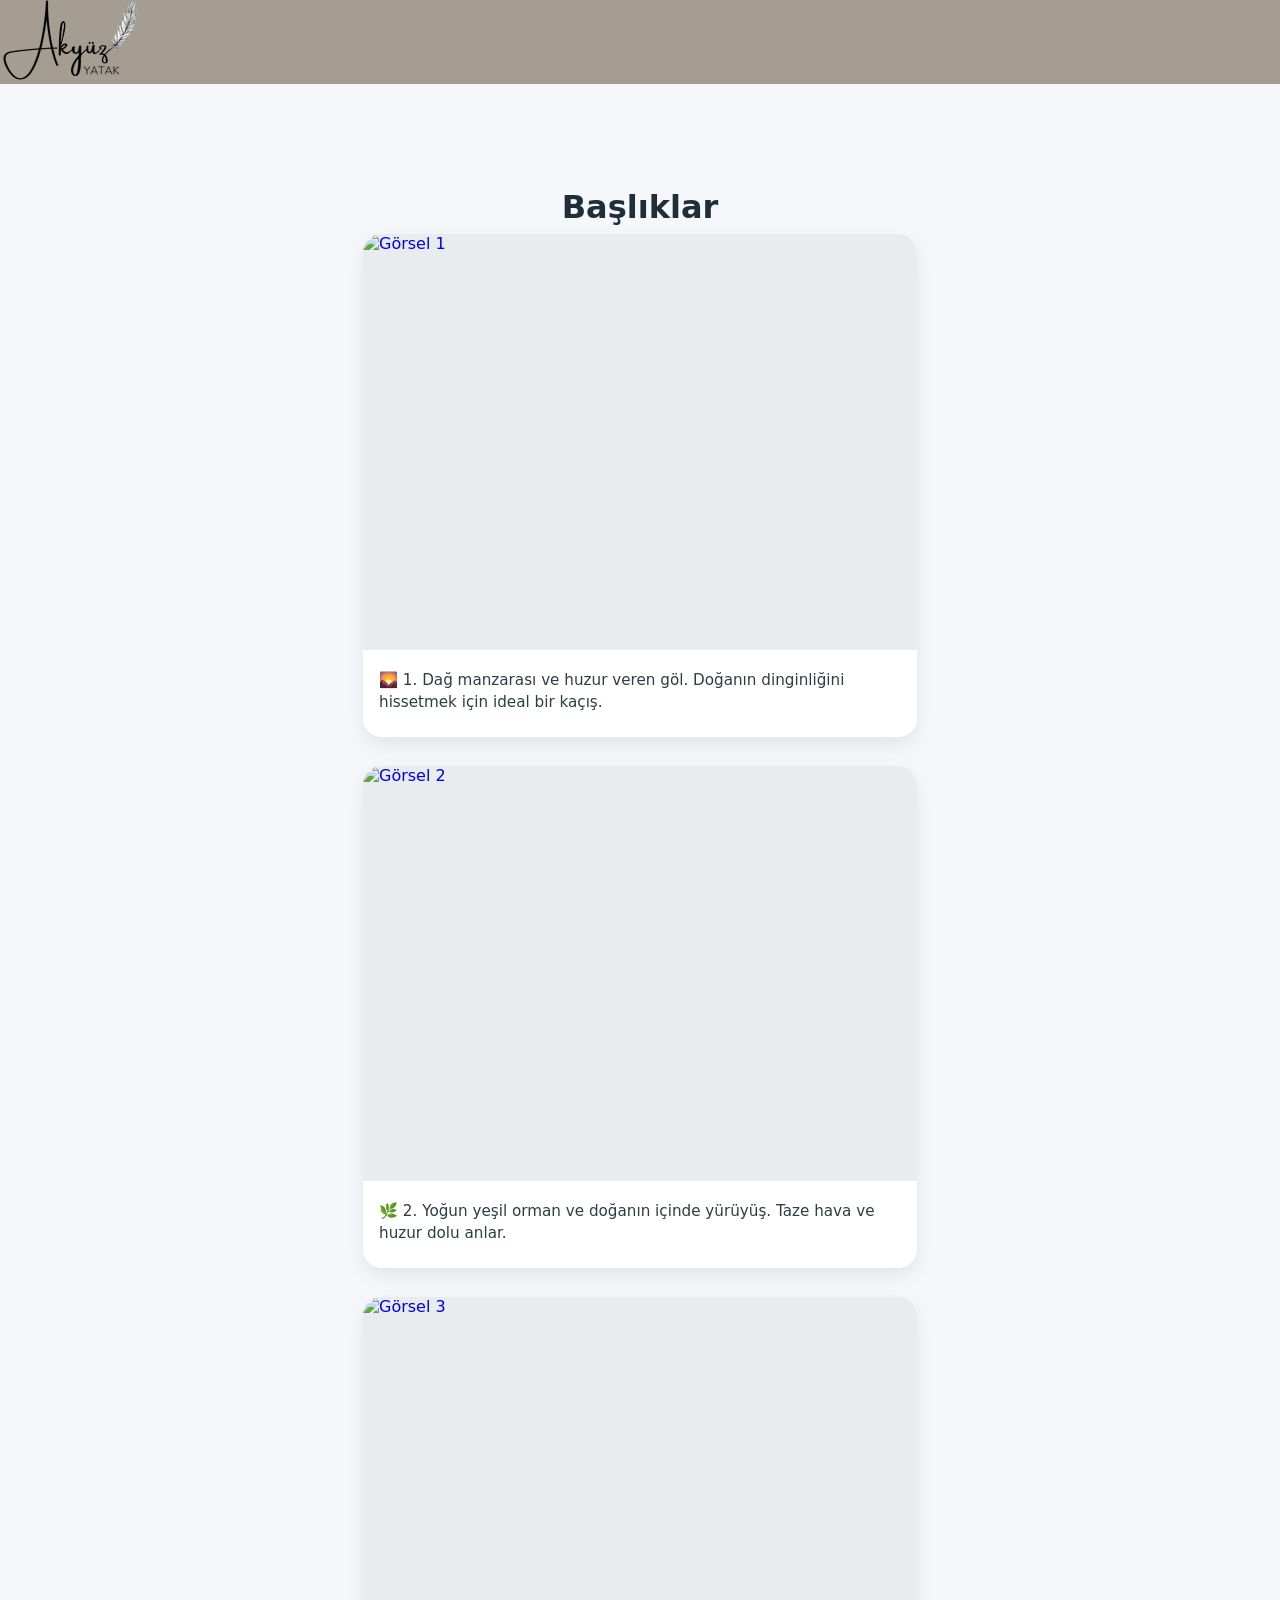
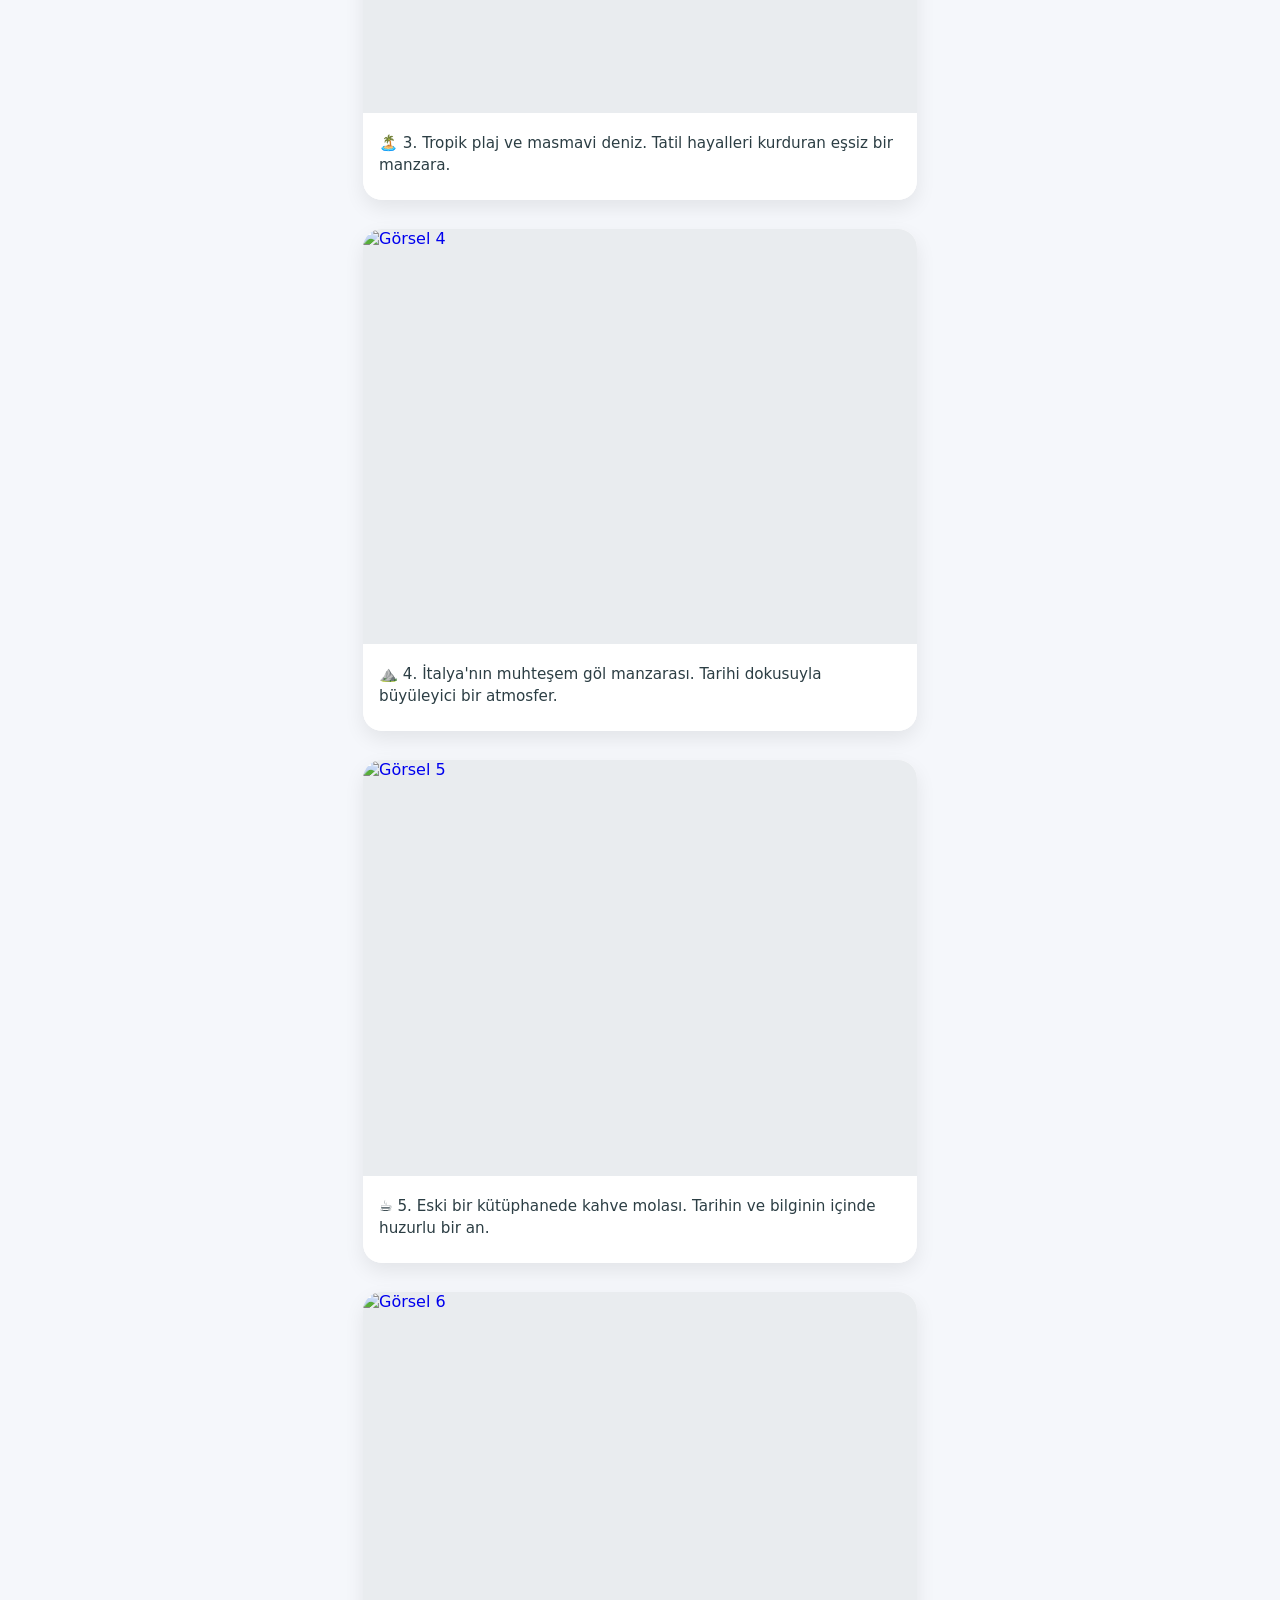
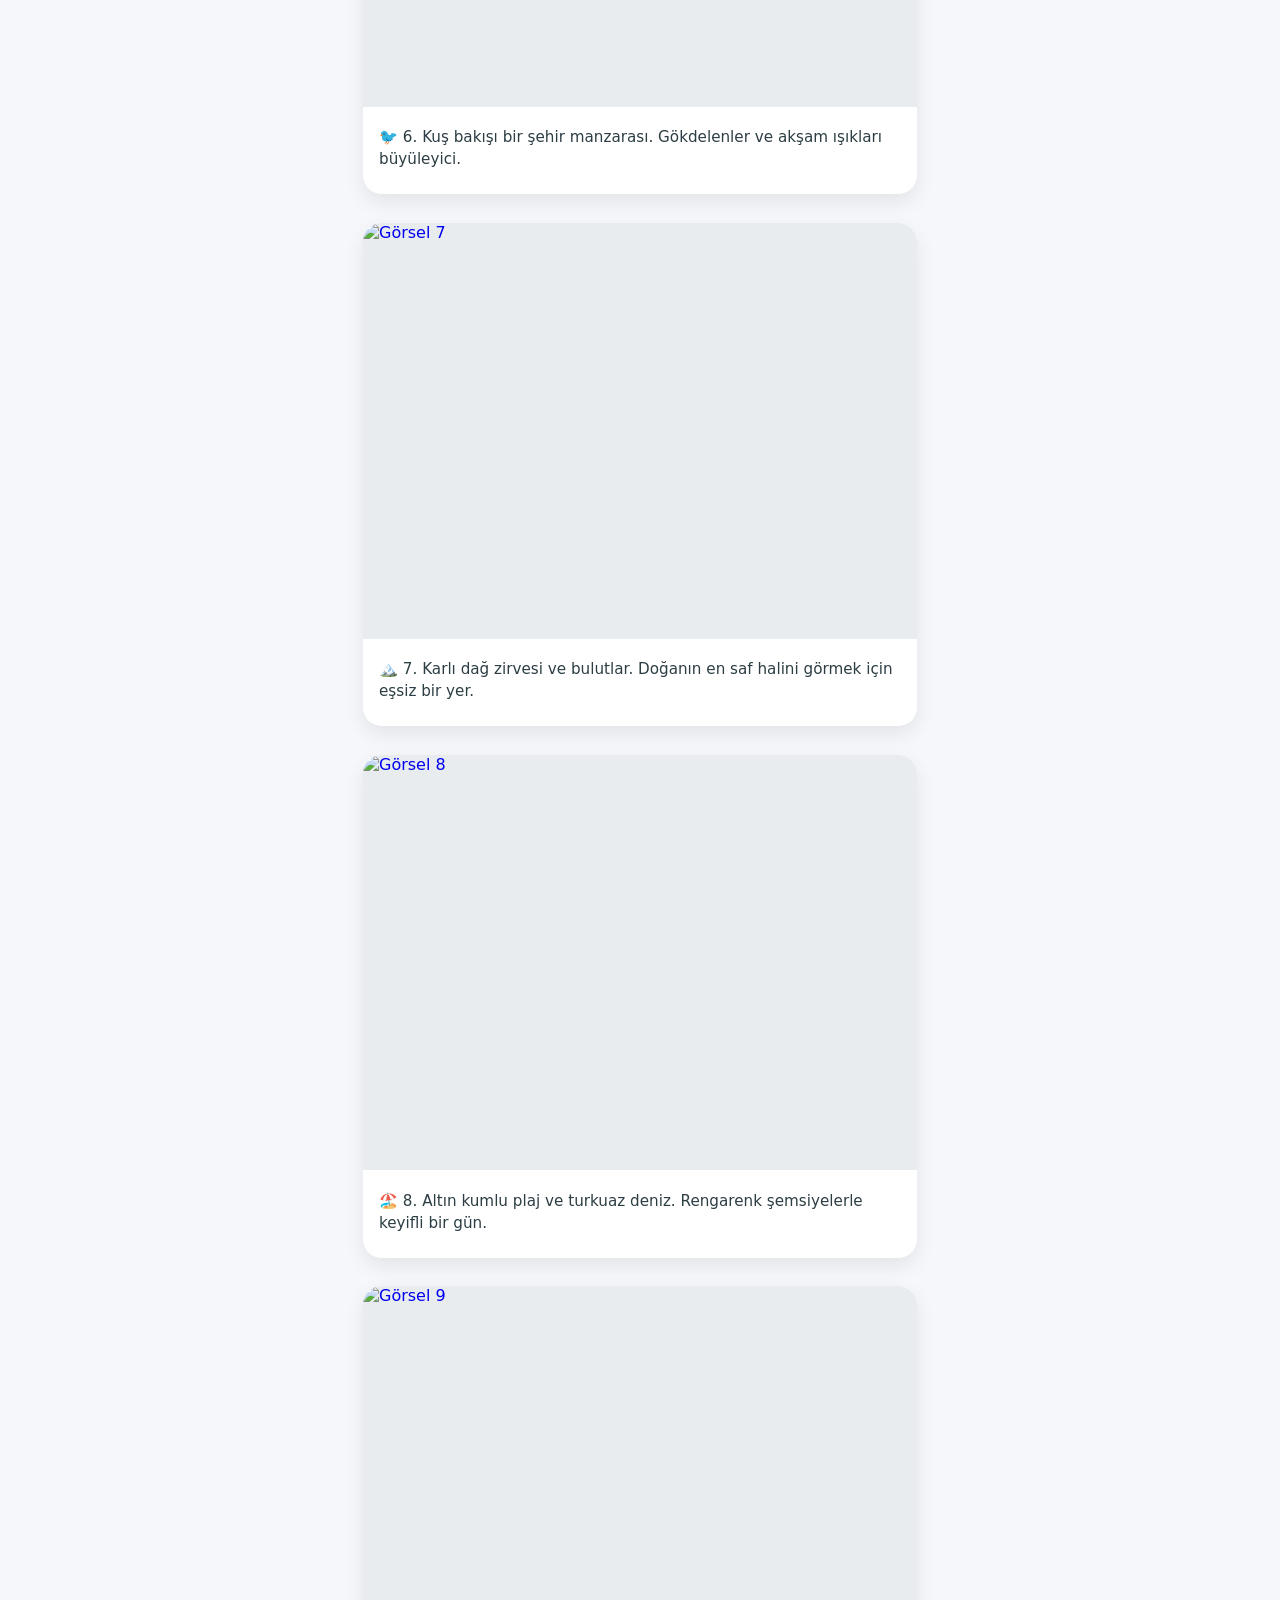
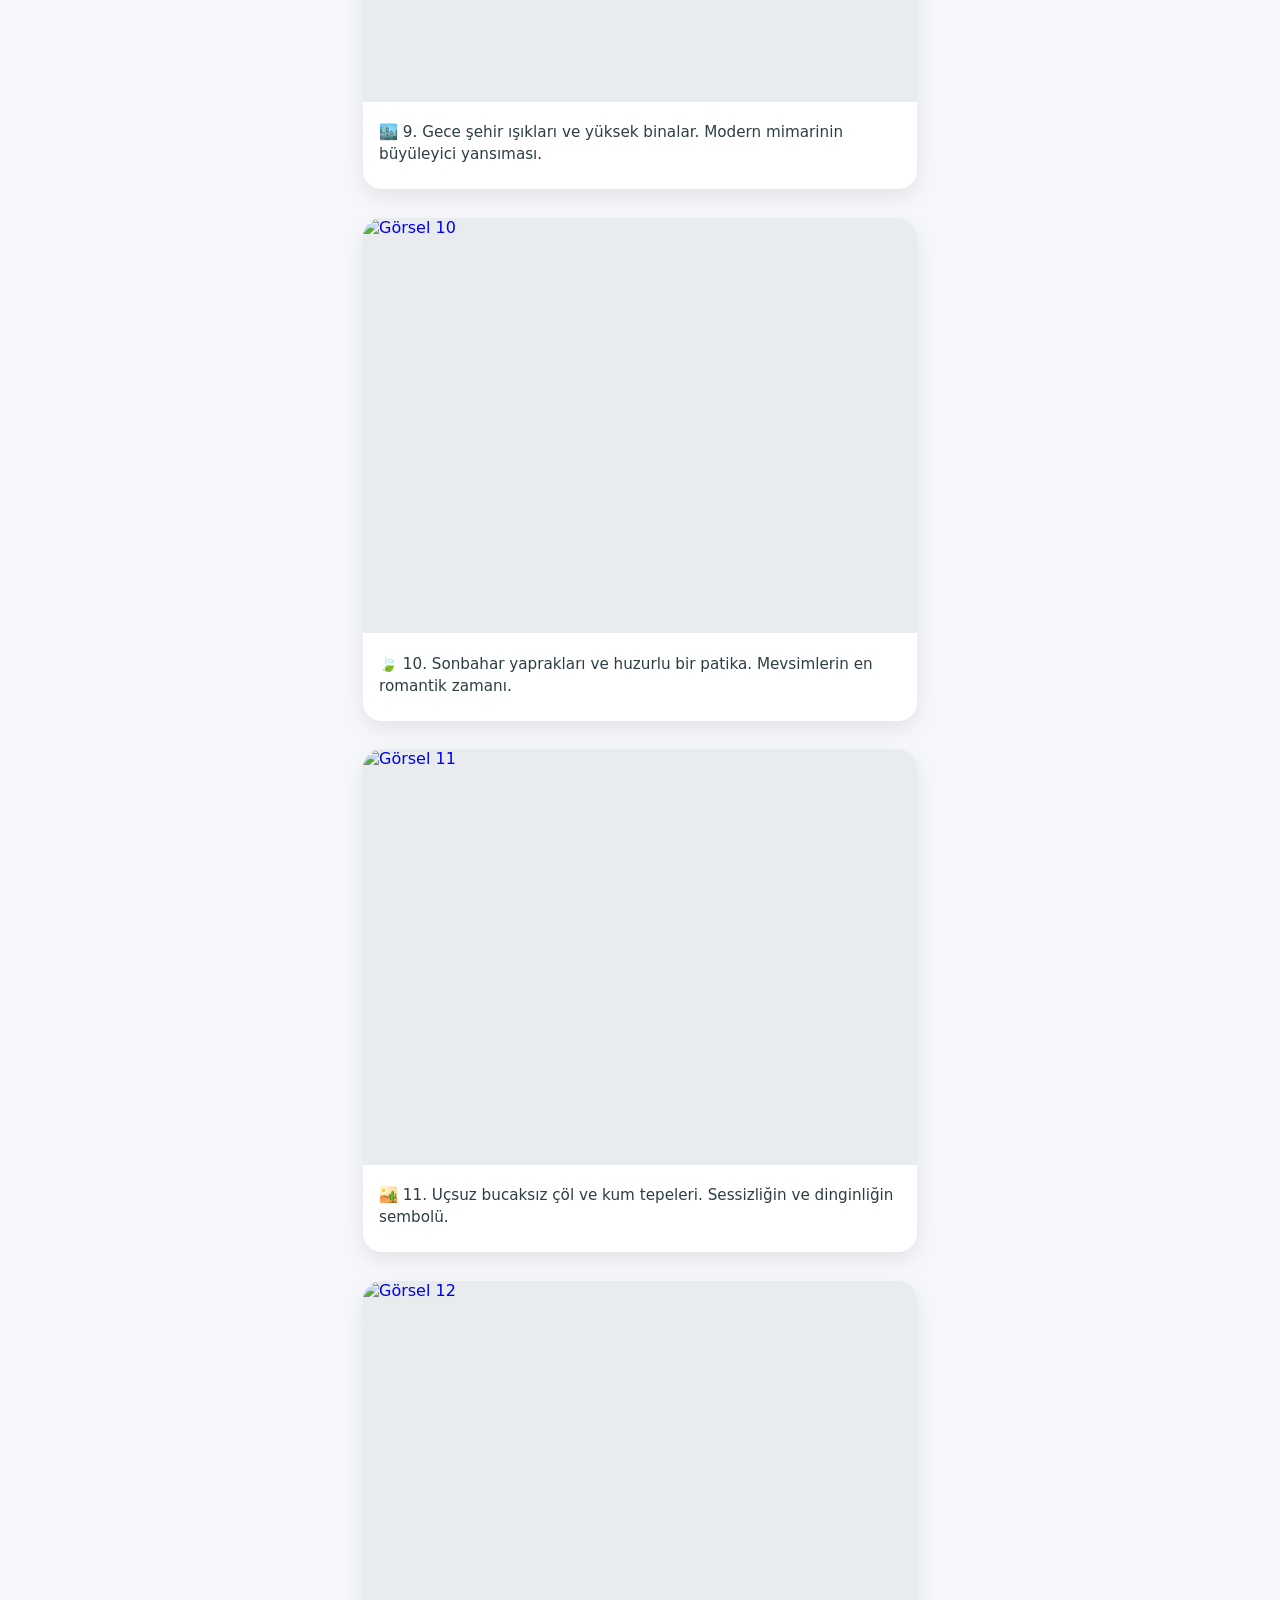
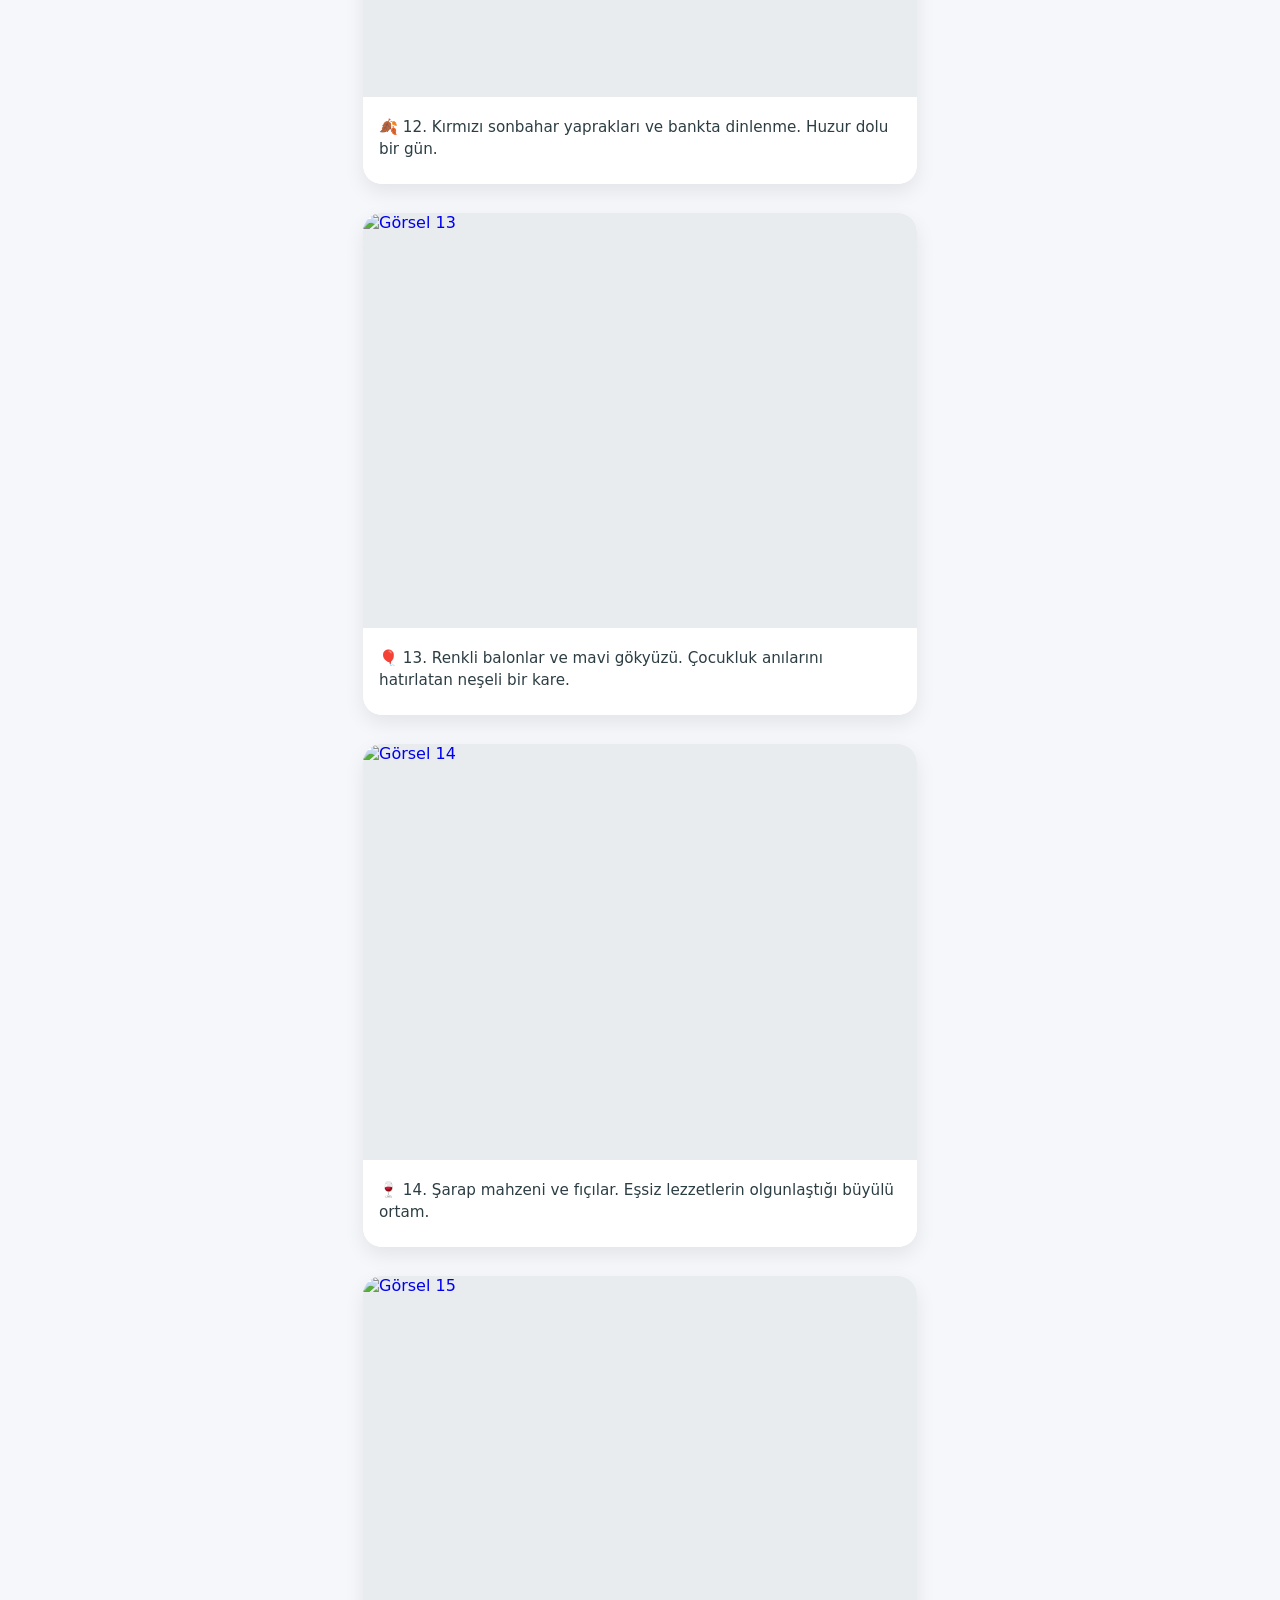
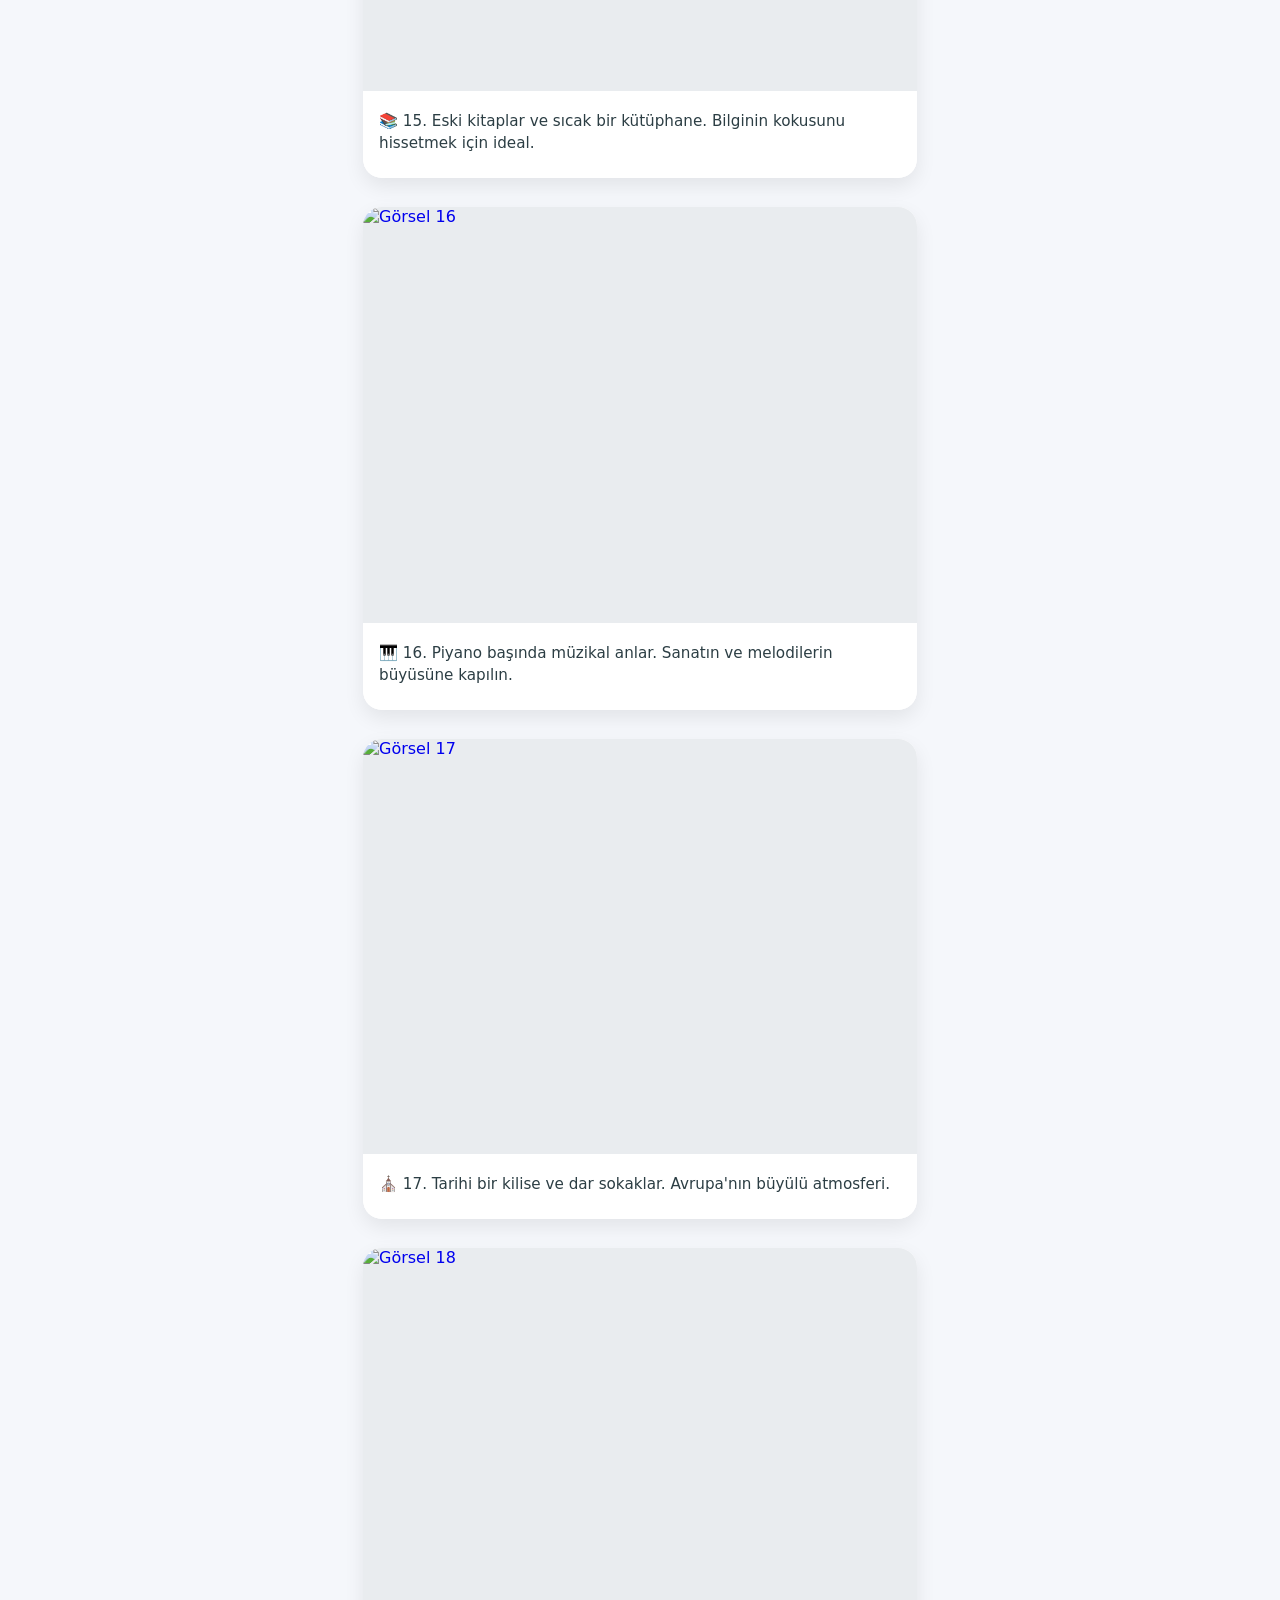
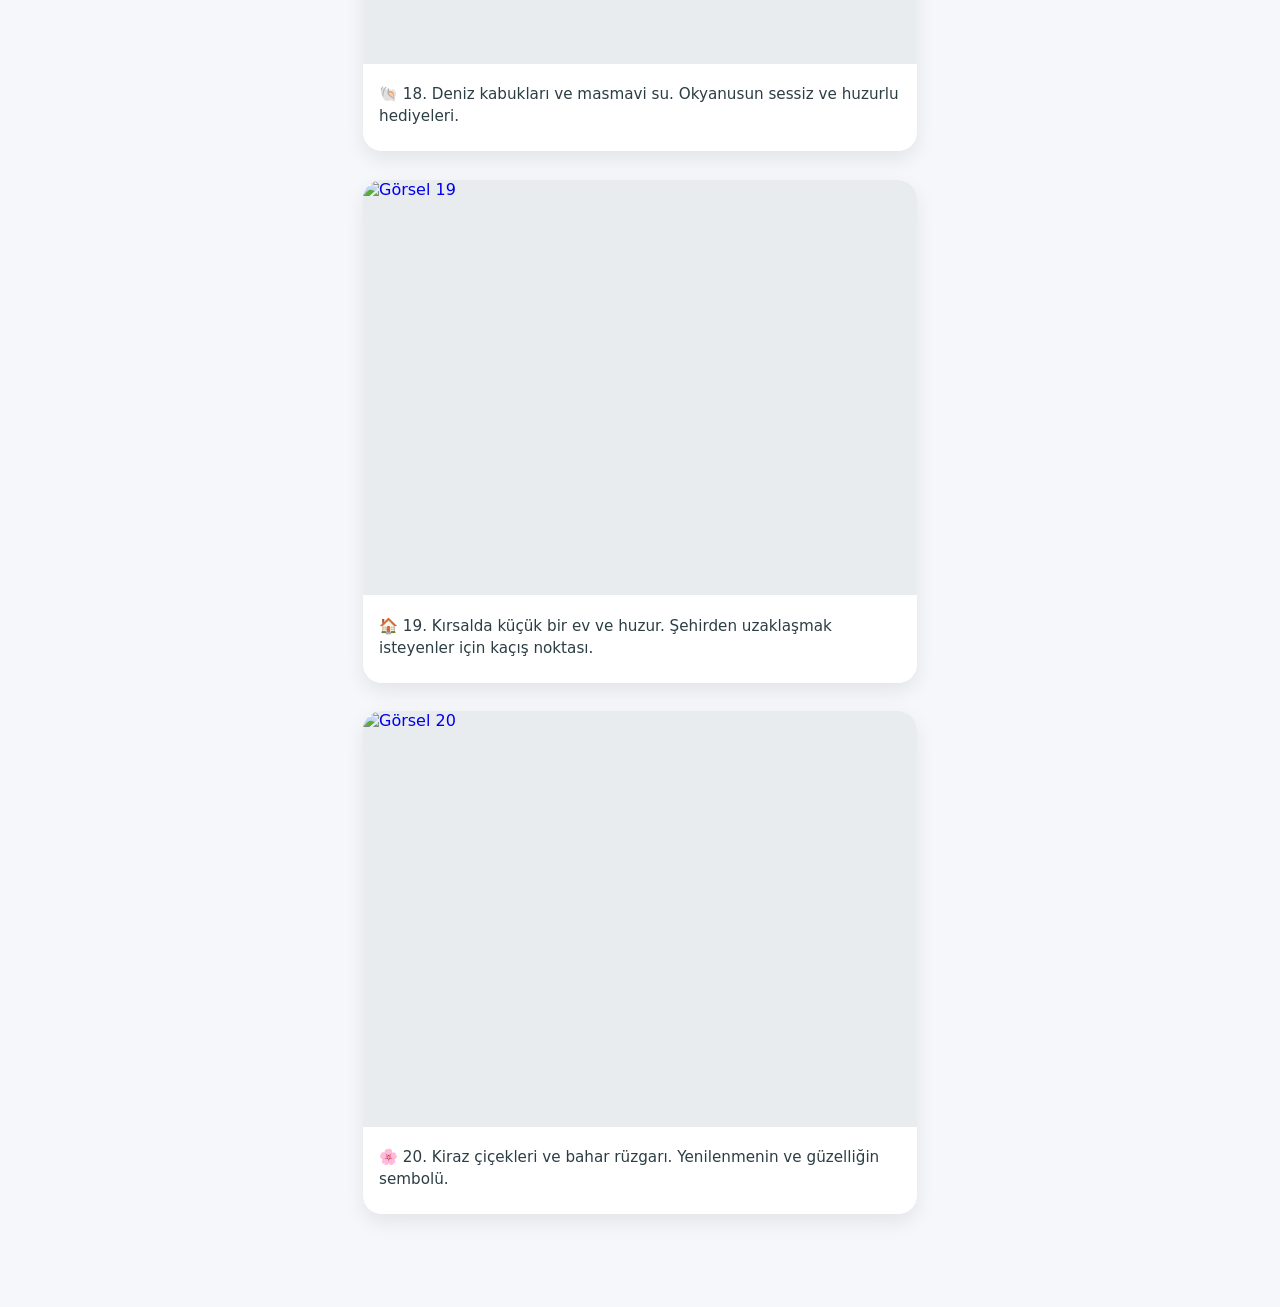
==== index-baslik.html @ 11f1c898 "Add files via upload" ====
<!DOCTYPE html>
<html lang="tr">
<head>
    <meta charset="UTF-8">
    <link rel="stylesheet" href="style.css">
    <meta name="viewport" content="width=device-width, initial-scale=1.0">
    <title>Your Page Title</title>
</head>
<body>
    <nav class="navbar">
            <ul class="nav-menu">
                <button class="buton"><a href="index.html"><img src="logo.png"></a></button> 
            </ul>
       
    </nav>
      <hr class="custom-hr">
        <hr class="custom-hr">
   <div class="container">

    <div class="container">
        <h1> Başlıklar</h1>

        <!-- BLOK 1 -->
        <a href="#modal1" class="card-link">
            <div class="card">
                <div class="image-wrapper">
                    <img class="card-img" src="https://picsum.photos/id/101/500/350" alt="Görsel 1">
                </div>
                <div class="caption">
                    <p>🌄 1. Dağ manzarası ve huzur veren göl. Doğanın dinginliğini hissetmek için ideal bir kaçış.</p>
                </div>
            </div>
        </a>

        <!-- BLOK 2 -->
        <a href="#modal2" class="card-link">
            <div class="card">
                <div class="image-wrapper">
                    <img class="card-img" src="https://picsum.photos/id/15/500/350" alt="Görsel 2">
                </div>
                <div class="caption">
                    <p>🌿 2. Yoğun yeşil orman ve doğanın içinde yürüyüş. Taze hava ve huzur dolu anlar.</p>
                </div>
            </div>
        </a>

        <!-- BLOK 3 -->
        <a href="#modal3" class="card-link">
            <div class="card">
                <div class="image-wrapper">
                    <img class="card-img" src="https://picsum.photos/id/104/500/350" alt="Görsel 3">
                </div>
                <div class="caption">
                    <p>🏝️ 3. Tropik plaj ve masmavi deniz. Tatil hayalleri kurduran eşsiz bir manzara.</p>
                </div>
            </div>
        </a>

        <!-- BLOK 4 -->
        <a href="#modal4" class="card-link">
            <div class="card">
                <div class="image-wrapper">
                    <img class="card-img" src="https://picsum.photos/id/116/500/350" alt="Görsel 4">
                </div>
                <div class="caption">
                    <p>⛰️ 4. İtalya'nın muhteşem göl manzarası. Tarihi dokusuyla büyüleyici bir atmosfer.</p>
                </div>
            </div>
        </a>

        <!-- BLOK 5 -->
        <a href="#modal5" class="card-link">
            <div class="card">
                <div class="image-wrapper">
                    <img class="card-img" src="https://picsum.photos/id/20/500/350" alt="Görsel 5">
                </div>
                <div class="caption">
                    <p>☕ 5. Eski bir kütüphanede kahve molası. Tarihin ve bilginin içinde huzurlu bir an.</p>
                </div>
            </div>
        </a>

        <!-- BLOK 6 -->
        <a href="#modal6" class="card-link">
            <div class="card">
                <div class="image-wrapper">
                    <img class="card-img" src="https://picsum.photos/id/22/500/350" alt="Görsel 6">
                </div>
                <div class="caption">
                    <p>🐦 6. Kuş bakışı bir şehir manzarası. Gökdelenler ve akşam ışıkları büyüleyici.</p>
                </div>
            </div>
        </a>

        <!-- BLOK 7 -->
        <a href="#modal7" class="card-link">
            <div class="card">
                <div class="image-wrapper">
                    <img class="card-img" src="https://picsum.photos/id/26/500/350" alt="Görsel 7">
                </div>
                <div class="caption">
                    <p>🏔️ 7. Karlı dağ zirvesi ve bulutlar. Doğanın en saf halini görmek için eşsiz bir yer.</p>
                </div>
            </div>
        </a>

        <!-- BLOK 8 -->
        <a href="#modal8" class="card-link">
            <div class="card">
                <div class="image-wrapper">
                    <img class="card-img" src="https://picsum.photos/id/28/500/350" alt="Görsel 8">
                </div>
                <div class="caption">
                    <p>🏖️ 8. Altın kumlu plaj ve turkuaz deniz. Rengarenk şemsiyelerle keyifli bir gün.</p>
                </div>
            </div>
        </a>

        <!-- BLOK 9 -->
        <a href="#modal9" class="card-link">
            <div class="card">
                <div class="image-wrapper">
                    <img class="card-img" src="https://picsum.photos/id/29/500/350" alt="Görsel 9">
                </div>
                <div class="caption">
                    <p>🏙️ 9. Gece şehir ışıkları ve yüksek binalar. Modern mimarinin büyüleyici yansıması.</p>
                </div>
            </div>
        </a>

        <!-- BLOK 10 -->
        <a href="#modal10" class="card-link">
            <div class="card">
                <div class="image-wrapper">
                    <img class="card-img" src="https://picsum.photos/id/30/500/350" alt="Görsel 10">
                </div>
                <div class="caption">
                    <p>🍃 10. Sonbahar yaprakları ve huzurlu bir patika. Mevsimlerin en romantik zamanı.</p>
                </div>
            </div>
        </a>

        <!-- BLOK 11 -->
        <a href="#modal11" class="card-link">
            <div class="card">
                <div class="image-wrapper">
                    <img class="card-img" src="https://picsum.photos/id/32/500/350" alt="Görsel 11">
                </div>
                <div class="caption">
                    <p>🏜️ 11. Uçsuz bucaksız çöl ve kum tepeleri. Sessizliğin ve dinginliğin sembolü.</p>
                </div>
            </div>
        </a>

        <!-- BLOK 12 -->
        <a href="#modal12" class="card-link">
            <div class="card">
                <div class="image-wrapper">
                    <img class="card-img" src="https://picsum.photos/id/33/500/350" alt="Görsel 12">
                </div>
                <div class="caption">
                    <p>🍂 12. Kırmızı sonbahar yaprakları ve bankta dinlenme. Huzur dolu bir gün.</p>
                </div>
            </div>
        </a>

        <!-- BLOK 13 -->
        <a href="#modal13" class="card-link">
            <div class="card">
                <div class="image-wrapper">
                    <img class="card-img" src="https://picsum.photos/id/36/500/350" alt="Görsel 13">
                </div>
                <div class="caption">
                    <p>🎈 13. Renkli balonlar ve mavi gökyüzü. Çocukluk anılarını hatırlatan neşeli bir kare.</p>
                </div>
            </div>
        </a>

        <!-- BLOK 14 -->
        <a href="#modal14" class="card-link">
            <div class="card">
                <div class="image-wrapper">
                    <img class="card-img" src="https://picsum.photos/id/38/500/350" alt="Görsel 14">
                </div>
                <div class="caption">
                    <p>🍷 14. Şarap mahzeni ve fıçılar. Eşsiz lezzetlerin olgunlaştığı büyülü ortam.</p>
                </div>
            </div>
        </a>

        <!-- BLOK 15 -->
        <a href="#modal15" class="card-link">
            <div class="card">
                <div class="image-wrapper">
                    <img class="card-img" src="https://picsum.photos/id/39/500/350" alt="Görsel 15">
                </div>
                <div class="caption">
                    <p>📚 15. Eski kitaplar ve sıcak bir kütüphane. Bilginin kokusunu hissetmek için ideal.</p>
                </div>
            </div>
        </a>

        <!-- BLOK 16 -->
        <a href="#modal16" class="card-link">
            <div class="card">
                <div class="image-wrapper">
                    <img class="card-img" src="https://picsum.photos/id/42/500/350" alt="Görsel 16">
                </div>
                <div class="caption">
                    <p>🎹 16. Piyano başında müzikal anlar. Sanatın ve melodilerin büyüsüne kapılın.</p>
                </div>
            </div>
        </a>

        <!-- BLOK 17 -->
        <a href="#modal17" class="card-link">
            <div class="card">
                <div class="image-wrapper">
                    <img class="card-img" src="https://picsum.photos/id/43/500/350" alt="Görsel 17">
                </div>
                <div class="caption">
                    <p>⛪ 17. Tarihi bir kilise ve dar sokaklar. Avrupa'nın büyülü atmosferi.</p>
                </div>
            </div>
        </a>

        <!-- BLOK 18 -->
        <a href="#modal18" class="card-link">
            <div class="card">
                <div class="image-wrapper">
                    <img class="card-img" src="https://picsum.photos/id/55/500/350" alt="Görsel 18">
                </div>
                <div class="caption">
                    <p>🐚 18. Deniz kabukları ve masmavi su. Okyanusun sessiz ve huzurlu hediyeleri.</p>
                </div>
            </div>
        </a>

        <!-- BLOK 19 -->
        <a href="#modal19" class="card-link">
            <div class="card">
                <div class="image-wrapper">
                    <img class="card-img" src="https://picsum.photos/id/58/500/350" alt="Görsel 19">
                </div>
                <div class="caption">
                    <p>🏠 19. Kırsalda küçük bir ev ve huzur. Şehirden uzaklaşmak isteyenler için kaçış noktası.</p>
                </div>
            </div>
        </a>

        <!-- BLOK 20 -->
        <a href="#modal20" class="card-link">
            <div class="card">
                <div class="image-wrapper">
                    <img class="card-img" src="https://picsum.photos/id/60/500/350" alt="Görsel 20">
                </div>
                <div class="caption">
                    <p>🌸 20. Kiraz çiçekleri ve bahar rüzgarı. Yenilenmenin ve güzelliğin sembolü.</p>
                </div>
            </div>
        </a>
    </div>

    <!-- ==================== MODALLAR (20 ADET) ==================== -->

    <!-- MODAL 1 -->
    <div id="modal1" class="modal">
        <div class="modal-container">
            <a href="#" class="close-btn">&times;</a>
            <img class="modal-img" src="https://picsum.photos/id/101/1200/800" alt="Tam ekran 1">
            <div class="modal-caption">🌄 1. Dağ manzarası ve huzur veren göl</div>
        </div>
    </div>

    <!-- MODAL 2 -->
    <div id="modal2" class="modal">
        <div class="modal-container">
            <a href="#" class="close-btn">&times;</a>
            <img class="modal-img" src="https://picsum.photos/id/15/1200/800" alt="Tam ekran 2">
            <div class="modal-caption">🌿 2. Yoğun yeşil orman ve doğa</div>
        </div>
    </div>

    <!-- MODAL 3 -->
    <div id="modal3" class="modal">
        <div class="modal-container">
            <a href="#" class="close-btn">&times;</a>
            <img class="modal-img" src="https://picsum.photos/id/104/1200/800" alt="Tam ekran 3">
            <div class="modal-caption">🏝️ 3. Tropik plaj ve masmavi deniz</div>
        </div>
    </div>

    <!-- MODAL 4 -->
    <div id="modal4" class="modal">
        <div class="modal-container">
            <a href="#" class="close-btn">&times;</a>
            <img class="modal-img" src="https://picsum.photos/id/116/1200/800" alt="Tam ekran 4">
            <div class="modal-caption">⛰️ 4. İtalya göl manzarası</div>
        </div>
    </div>

    <!-- MODAL 5 -->
    <div id="modal5" class="modal">
        <div class="modal-container">
            <a href="#" class="close-btn">&times;</a>
            <img class="modal-img" src="https://picsum.photos/id/20/1200/800" alt="Tam ekran 5">
            <div class="modal-caption">☕ 5. Eski kütüphanede kahve molası</div>
        </div>
    </div>

    <!-- MODAL 6 -->
    <div id="modal6" class="modal">
        <div class="modal-container">
            <a href="#" class="close-btn">&times;</a>
            <img class="modal-img" src="https://picsum.photos/id/22/1200/800" alt="Tam ekran 6">
            <div class="modal-caption">🐦 6. Kuş bakışı şehir manzarası</div>
        </div>
    </div>

    <!-- MODAL 7 -->
    <div id="modal7" class="modal">
        <div class="modal-container">
            <a href="#" class="close-btn">&times;</a>
            <img class="modal-img" src="https://picsum.photos/id/26/1200/800" alt="Tam ekran 7">
            <div class="modal-caption">🏔️ 7. Karlı dağ zirvesi</div>
        </div>
    </div>

    <!-- MODAL 8 -->
    <div id="modal8" class="modal">
        <div class="modal-container">
            <a href="#" class="close-btn">&times;</a>
            <img class="modal-img" src="https://picsum.photos/id/28/1200/800" alt="Tam ekran 8">
            <div class="modal-caption">🏖️ 8. Altın kumlu plaj</div>
        </div>
    </div>

    <!-- MODAL 9 -->
    <div id="modal9" class="modal">
        <div class="modal-container">
            <a href="#" class="close-btn">&times;</a>
            <img class="modal-img" src="https://picsum.photos/id/29/1200/800" alt="Tam ekran 9">
            <div class="modal-caption">🏙️ 9. Gece şehir ışıkları</div>
        </div>
    </div>

    <!-- MODAL 10 -->
    <div id="modal10" class="modal">
        <div class="modal-container">
            <a href="#" class="close-btn">&times;</a>
            <img class="modal-img" src="https://picsum.photos/id/30/1200/800" alt="Tam ekran 10">
            <div class="modal-caption">🍃 10. Sonbahar yaprakları</div>
        </div>
    </div>

    <!-- MODAL 11 -->
    <div id="modal11" class="modal">
        <div class="modal-container">
            <a href="#" class="close-btn">&times;</a>
            <img class="modal-img" src="https://picsum.photos/id/32/1200/800" alt="Tam ekran 11">
            <div class="modal-caption">🏜️ 11. Uçsuz bucaksız çöl</div>
        </div>
    </div>

    <!-- MODAL 12 -->
    <div id="modal12" class="modal">
        <div class="modal-container">
            <a href="#" class="close-btn">&times;</a>
            <img class="modal-img" src="https://picsum.photos/id/33/1200/800" alt="Tam ekran 12">
            <div class="modal-caption">🍂 12. Kırmızı sonbahar yaprakları</div>
        </div>
    </div>

    <!-- MODAL 13 -->
    <div id="modal13" class="modal">
        <div class="modal-container">
            <a href="#" class="close-btn">&times;</a>
            <img class="modal-img" src="https://picsum.photos/id/36/1200/800" alt="Tam ekran 13">
            <div class="modal-caption">🎈 13. Renkli balonlar</div>
        </div>
    </div>

    <!-- MODAL 14 -->
    <div id="modal14" class="modal">
        <div class="modal-container">
            <a href="#" class="close-btn">&times;</a>
            <img class="modal-img" src="https://picsum.photos/id/38/1200/800" alt="Tam ekran 14">
            <div class="modal-caption">🍷 14. Şarap mahzeni</div>
        </div>
    </div>

    <!-- MODAL 15 -->
    <div id="modal15" class="modal">
        <div class="modal-container">
            <a href="#" class="close-btn">&times;</a>
            <img class="modal-img" src="https://picsum.photos/id/39/1200/800" alt="Tam ekran 15">
            <div class="modal-caption">📚 15. Eski kitaplar ve kütüphane</div>
        </div>
    </div>

    <!-- MODAL 16 -->
    <div id="modal16" class="modal">
        <div class="modal-container">
            <a href="#" class="close-btn">&times;</a>
            <img class="modal-img" src="https://picsum.photos/id/42/1200/800" alt="Tam ekran 16">
            <div class="modal-caption">🎹 16. Piyano başında müzikal anlar</div>
        </div>
    </div>

    <!-- MODAL 17 -->
    <div id="modal17" class="modal">
        <div class="modal-container">
            <a href="#" class="close-btn">&times;</a>
            <img class="modal-img" src="https://picsum.photos/id/43/1200/800" alt="Tam ekran 17">
            <div class="modal-caption">⛪ 17. Tarihi kilise ve dar sokaklar</div>
        </div>
    </div>

    <!-- MODAL 18 -->
    <div id="modal18" class="modal">
        <div class="modal-container">
            <a href="#" class="close-btn">&times;</a>
            <img class="modal-img" src="https://picsum.photos/id/55/1200/800" alt="Tam ekran 18">
            <div class="modal-caption">🐚 18. Deniz kabukları</div>
        </div>
    </div>

    <!-- MODAL 19 -->
    <div id="modal19" class="modal">
        <div class="modal-container">
            <a href="#" class="close-btn">&times;</a>
            <img class="modal-img" src="https://picsum.photos/id/58/1200/800" alt="Tam ekran 19">
            <div class="modal-caption">🏠 19. Kırsalda küçük bir ev</div>
        </div>
    </div>

    <!-- MODAL 20 -->
    <div id="modal20" class="modal">
        <div class="modal-container">
            <a href="#" class="close-btn">&times;</a>
            <img class="modal-img" src="https://picsum.photos/id/60/1200/800" alt="Tam ekran 20">
            <div class="modal-caption">🌸 20. Kiraz çiçekleri ve bahar</div>
        </div>
    </div>
</body>
</html>
---- style.css ----
.resimlibaslik {
    text-align: center;
    color: #ffffff;
    font-size: 75px;
    font-family: 'romaniestan';
    background-image: url('baslik-a-plan.png');
    background-size: cover;
    background-position: center;
    background-repeat: no-repeat;
    max-width: 100%;
    height: auto;
    display: block;
    padding: 10%;
    margin-top: 102px;
    border-radius: 15px;

    
}

body {
    font-family: Arial, sans-serif;
    background: #f0f0f0;
}

.kart-container {
    max-width: 450px;
    margin: 0 auto;
}

.kart-link {
    text-decoration: none;
    display: block;
    margin-bottom: 25px;
}

.kart {
    background: white;
    border-radius: 15px;
    overflow: hidden;
    box-shadow: 0 5px 15px rgba(0,0,0,0.1);
    transition: transform 0.3s ease;
}

.kart:hover {
    transform: translateY(-5px);
}

.kart-resim {
    width: 100%;
    height: 220px;
    background-size: cover;
    background-position: center;
}

.resim1 { background-image: url('baslik-img.png'); }
.resim2 { background-image: url('yatak-img.jpg'); }
.resim3 { background-image: url('baza-img.jpg'); }
.resim4 { background-image: url('set-img.jpg'); }

.kart-icerik {
    padding: 20px;
}

.kart-icerik h3 {
    color: #333;
    margin-bottom: 10px;
}

.kart-icerik p {
    color: #666;
    line-height: 1.4;
}

.custom-hr {
    width: 50%;
    margin: 40px auto;
    border: none;
    border-top: 2px solid #ccc;
}

.iletisim-text {
    text-align: center;
    font-family: 'Franklin Gothic Medium', 'Arial Narrow', Arial, sans-serif;
    color: #000000;
    font-size: 25px;
    margin: 20px 0;
    margin-bottom: 2.79%;
    padding: 2%;
    background-color: #DADADA;
    border-radius: 15px;

}

.navbar {
    position: fixed;
    top: 0;
    left: 0;
    width: 100%;
    background-color: #a59d92;
    z-index: 1000;

}

.buton {
    background: none;
    border: none;
    padding: 0;
    cursor: pointer;
}

* {
    margin: 0;
    padding: 0;
    box-sizing: border-box;
}

body {
    font-family: system-ui, -apple-system, 'Segoe UI', Roboto, Helvetica, Arial, sans-serif;
    background: #f5f7fb;
}

.container {
    max-width: 650px;
    margin: 0 auto;
    padding: 2rem 1.5rem;
}

h1 {
    font-size: 2rem;
    font-weight: 600;
    color: #1e2f3a;
    text-align: center;
    margin-bottom: 0.5rem;
}

.subtitle {
    text-align: center;
    color: #6c7e8a;
    margin-bottom: 2rem;
    font-size: 0.9rem;
}

/* ========== TIKLANABİLİR BLOK (KART) ========== */
.card-link {
    text-decoration: none;
    display: block;
    margin-bottom: 1.8rem;
}

.card {
    background: white;
    border-radius: 1.2rem;
    overflow: hidden;
    box-shadow: 0 8px 20px rgba(0, 0, 0, 0.08);
    transition: transform 0.25s ease, box-shadow 0.25s ease;
    cursor: pointer;
}

.card:hover {
    transform: translateY(-4px);
    box-shadow: 0 16px 28px rgba(0, 0, 0, 0.12);
}

/* Resim alanı */
.image-wrapper {
    width: 100%;
    background-color: #e9ecef;
    overflow: hidden;
    aspect-ratio: 4 / 3;
}

.card-img {
    width: 100%;
    height: 100%;
    object-fit: cover;
    display: block;
    transition: transform 0.3s ease;
}

.card:hover .card-img {
    transform: scale(1.02);
}

/* Açıklama yazısı alanı - bol boşluklu */
.caption {
    padding: 1.2rem 1rem 1.5rem 1rem;
    background: white;
}

.caption p {
    font-size: 0.95rem;
    line-height: 1.45;
    color: #2c3e44;
    margin: 0;
}

/* ========== MODAL (TAM EKRAN, JS'siz :target ile) ========== */
.modal {
    position: fixed;
    top: 0;
    left: 0;
    width: 100%;
    height: 100%;
    background-color: rgba(0, 0, 0, 0.94);
    backdrop-filter: blur(5px);
    z-index: 2000;
    visibility: hidden;
    opacity: 0;
    transition: visibility 0.2s, opacity 0.25s ease;
    display: flex;
    align-items: center;
    justify-content: center;
}

.modal:target {
    visibility: visible;
    opacity: 1;
}

.modal-container {
    position: relative;
    max-width: 94vw;
    max-height: 90vh;
    display: flex;
    flex-direction: column;
    align-items: center;
    justify-content: center;
}

/* RESİM: CİHAZ BOYUTUNA GÖRE OTOMATİK ŞEKİL ALIR */
.modal-img {
    max-width: 90vw;
    max-height: 85vh;
    width: auto;
    height: auto;
    object-fit: contain;
    border-radius: 1rem;
    box-shadow: 0 20px 35px rgba(0, 0, 0, 0.5);
    background: #111;
    display: block;
}

/* KAPATMA BUTONU - SAĞ ÜSTE */
.close-btn {
    position: absolute;
    top: -16px;
    right: -16px;
    background: rgba(20, 20, 30, 0.9);
    backdrop-filter: blur(8px);
    color: white;
    font-size: 2rem;
    font-weight: bold;
    width: 48px;
    height: 48px;
    border-radius: 50%;
    display: flex;
    align-items: center;
    justify-content: center;
    text-decoration: none;
    font-family: monospace;
    transition: all 0.2s ease;
    box-shadow: 0 4px 14px rgba(0, 0, 0, 0.3);
    border: 1px solid rgba(255, 255, 255, 0.3);
    line-height: 1;
    cursor: pointer;
    z-index: 10;
}

.close-btn:hover {
    background: #e33;
    transform: scale(1.07);
}

/* Modal içinde açıklama yazısı */
.modal-caption {
    margin-top: 1rem;
    background: rgba(0, 0, 0, 0.65);
    padding: 0.5rem 1.2rem;
    border-radius: 40px;
    color: #f5f5f5;
    font-size: 0.85rem;
    max-width: 85vw;
    text-align: center;
    backdrop-filter: blur(4px);
}

/* ========== MOBİL DÜZENLEMELER ========== */
@media (max-width: 640px) {
    .container {
        padding: 1rem;
    }
    
    .caption p {
        font-size: 0.85rem;
    }
    
    .close-btn {
        width: 42px;
        height: 42px;
        font-size: 1.8rem;
        top: -12px;
        right: -12px;
    }
    
    .modal-img {
        max-width: 94vw;
        max-height: 80vh;
        border-radius: 0.8rem;
    }
    
    .modal-caption {
        font-size: 0.75rem;
        padding: 0.4rem 1rem;
    }
}
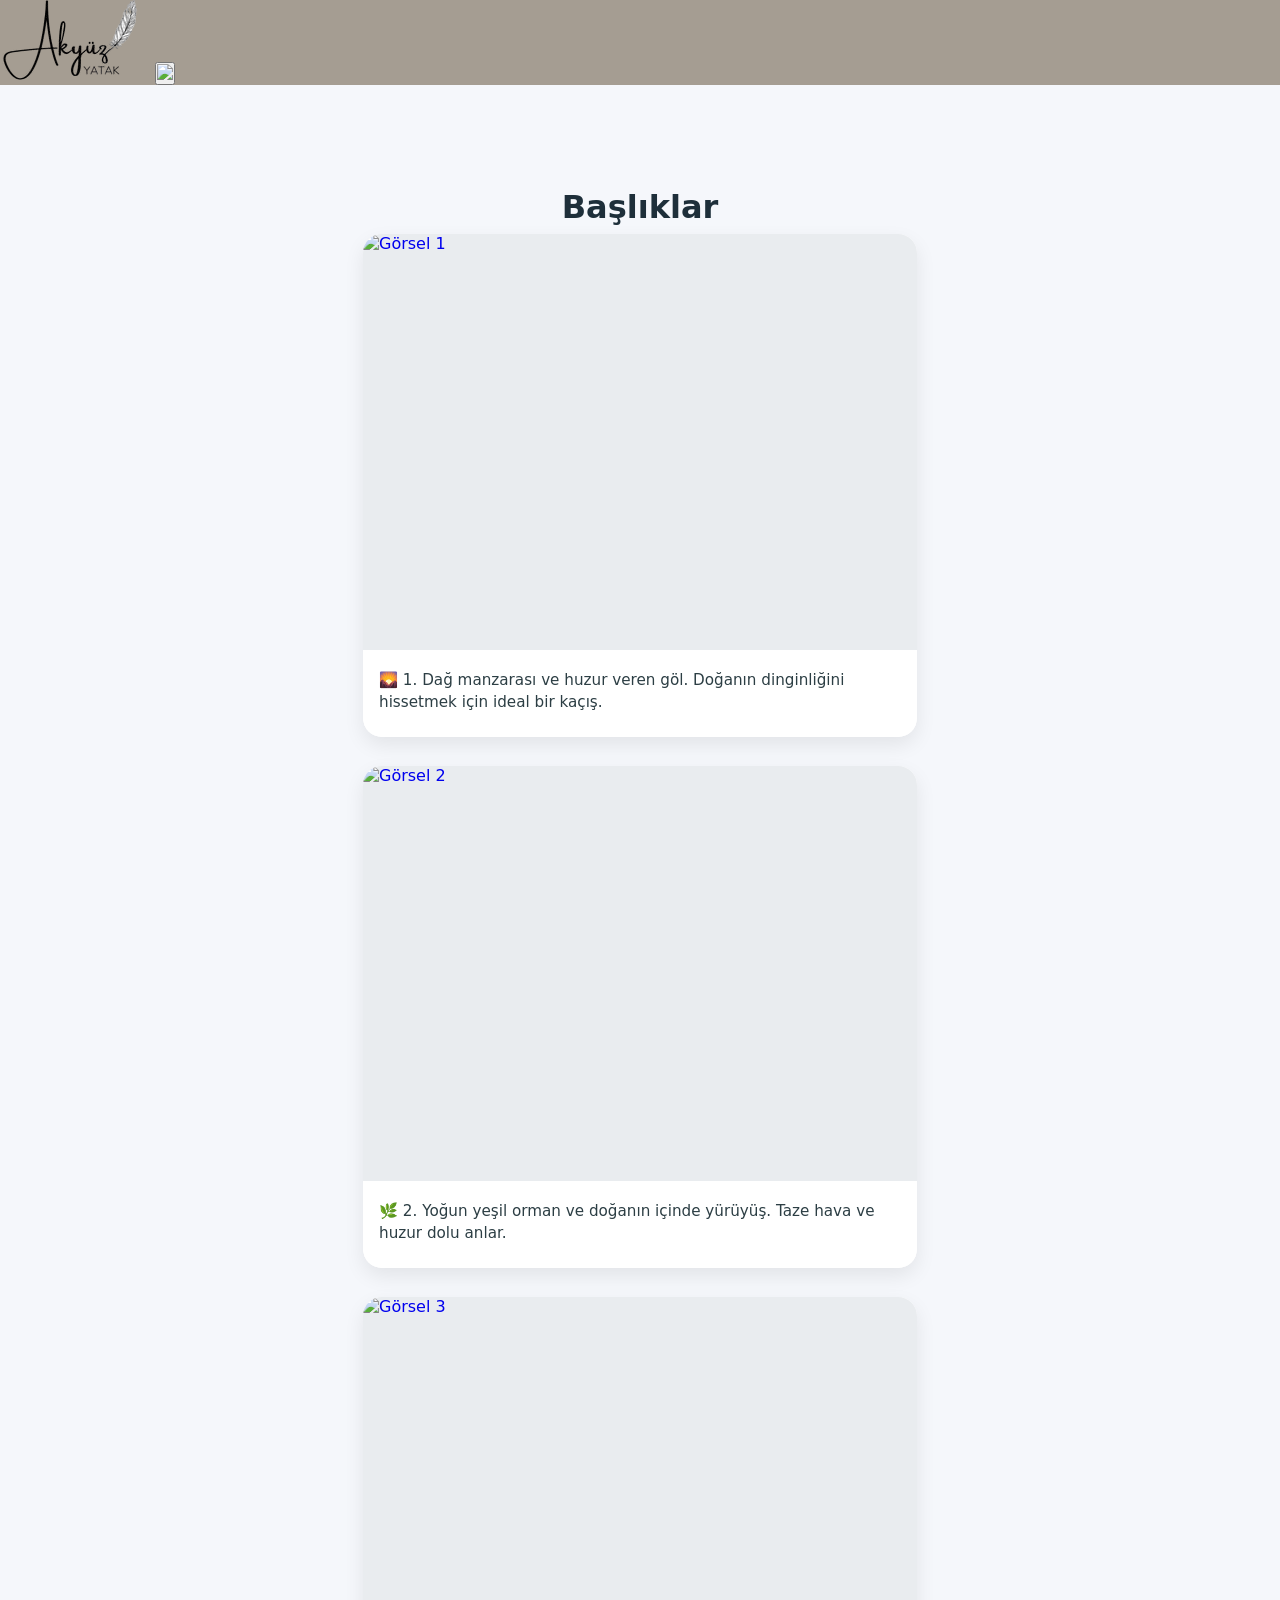
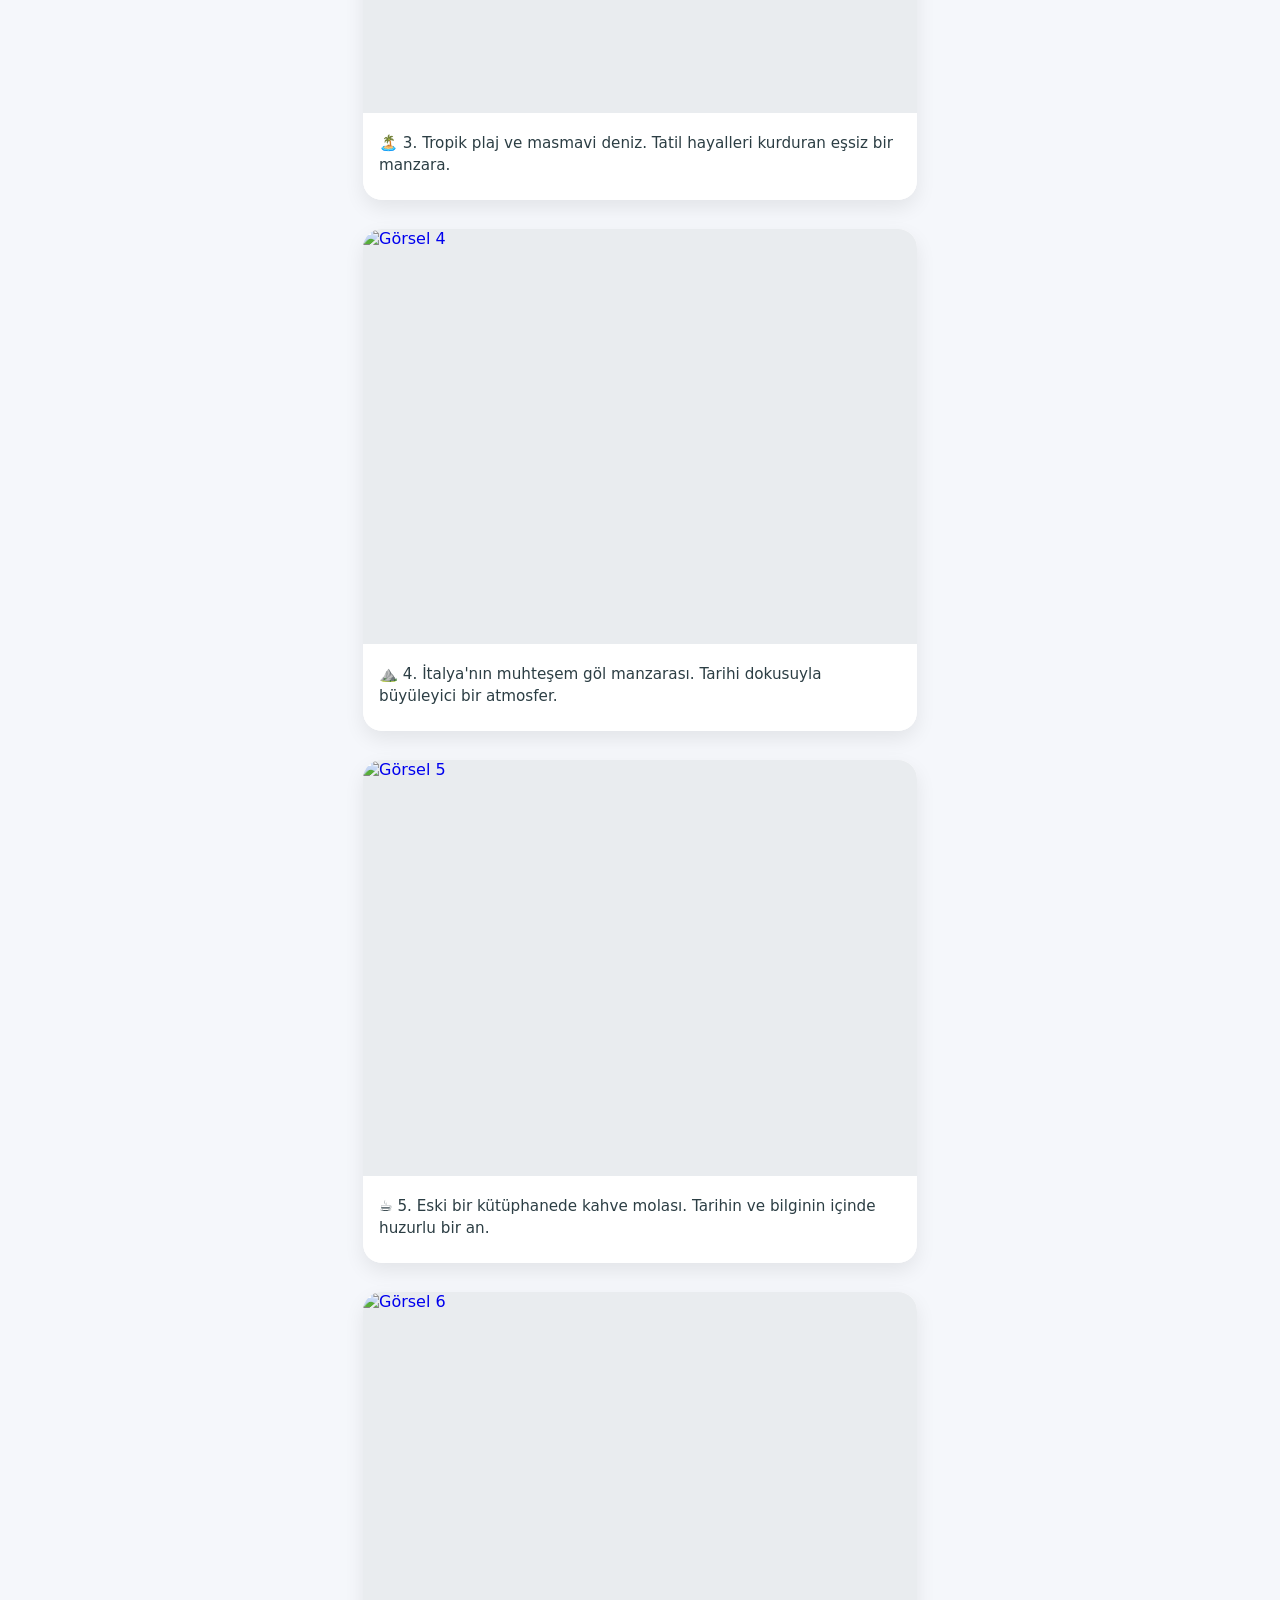
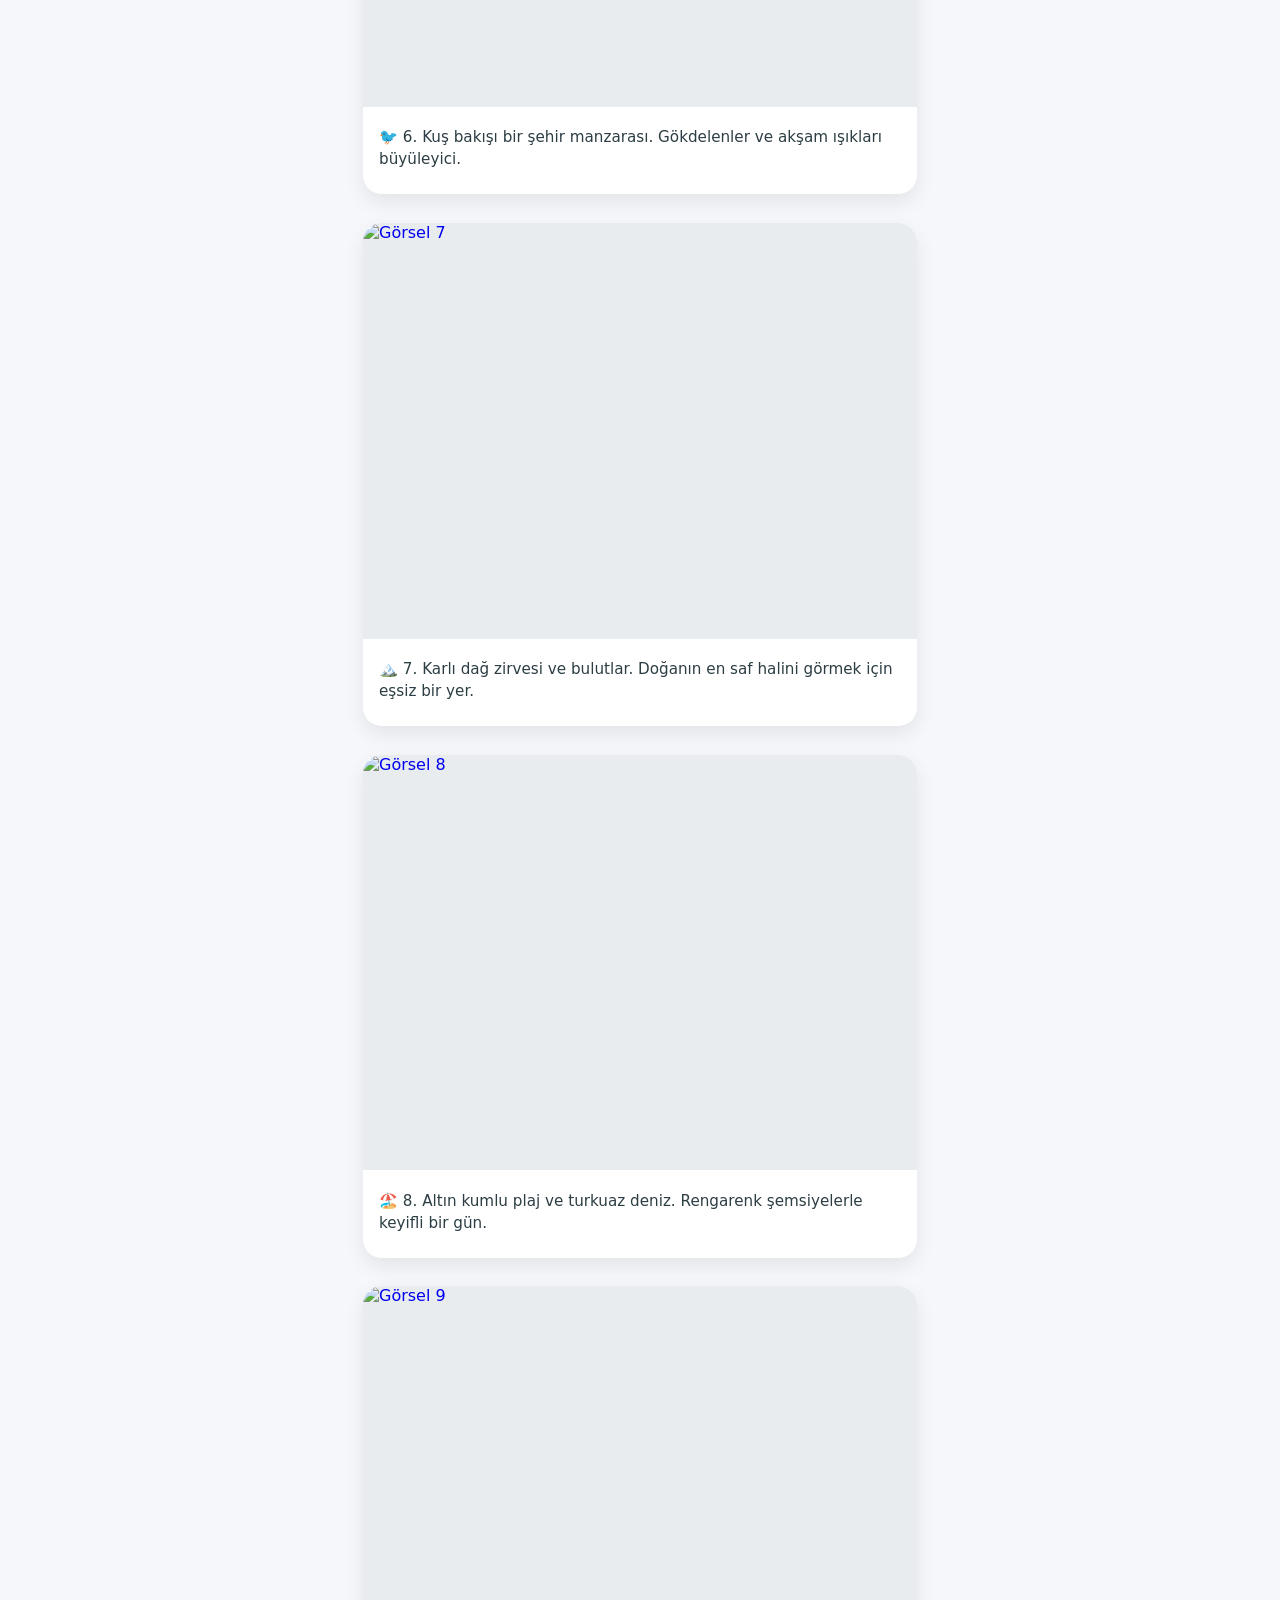
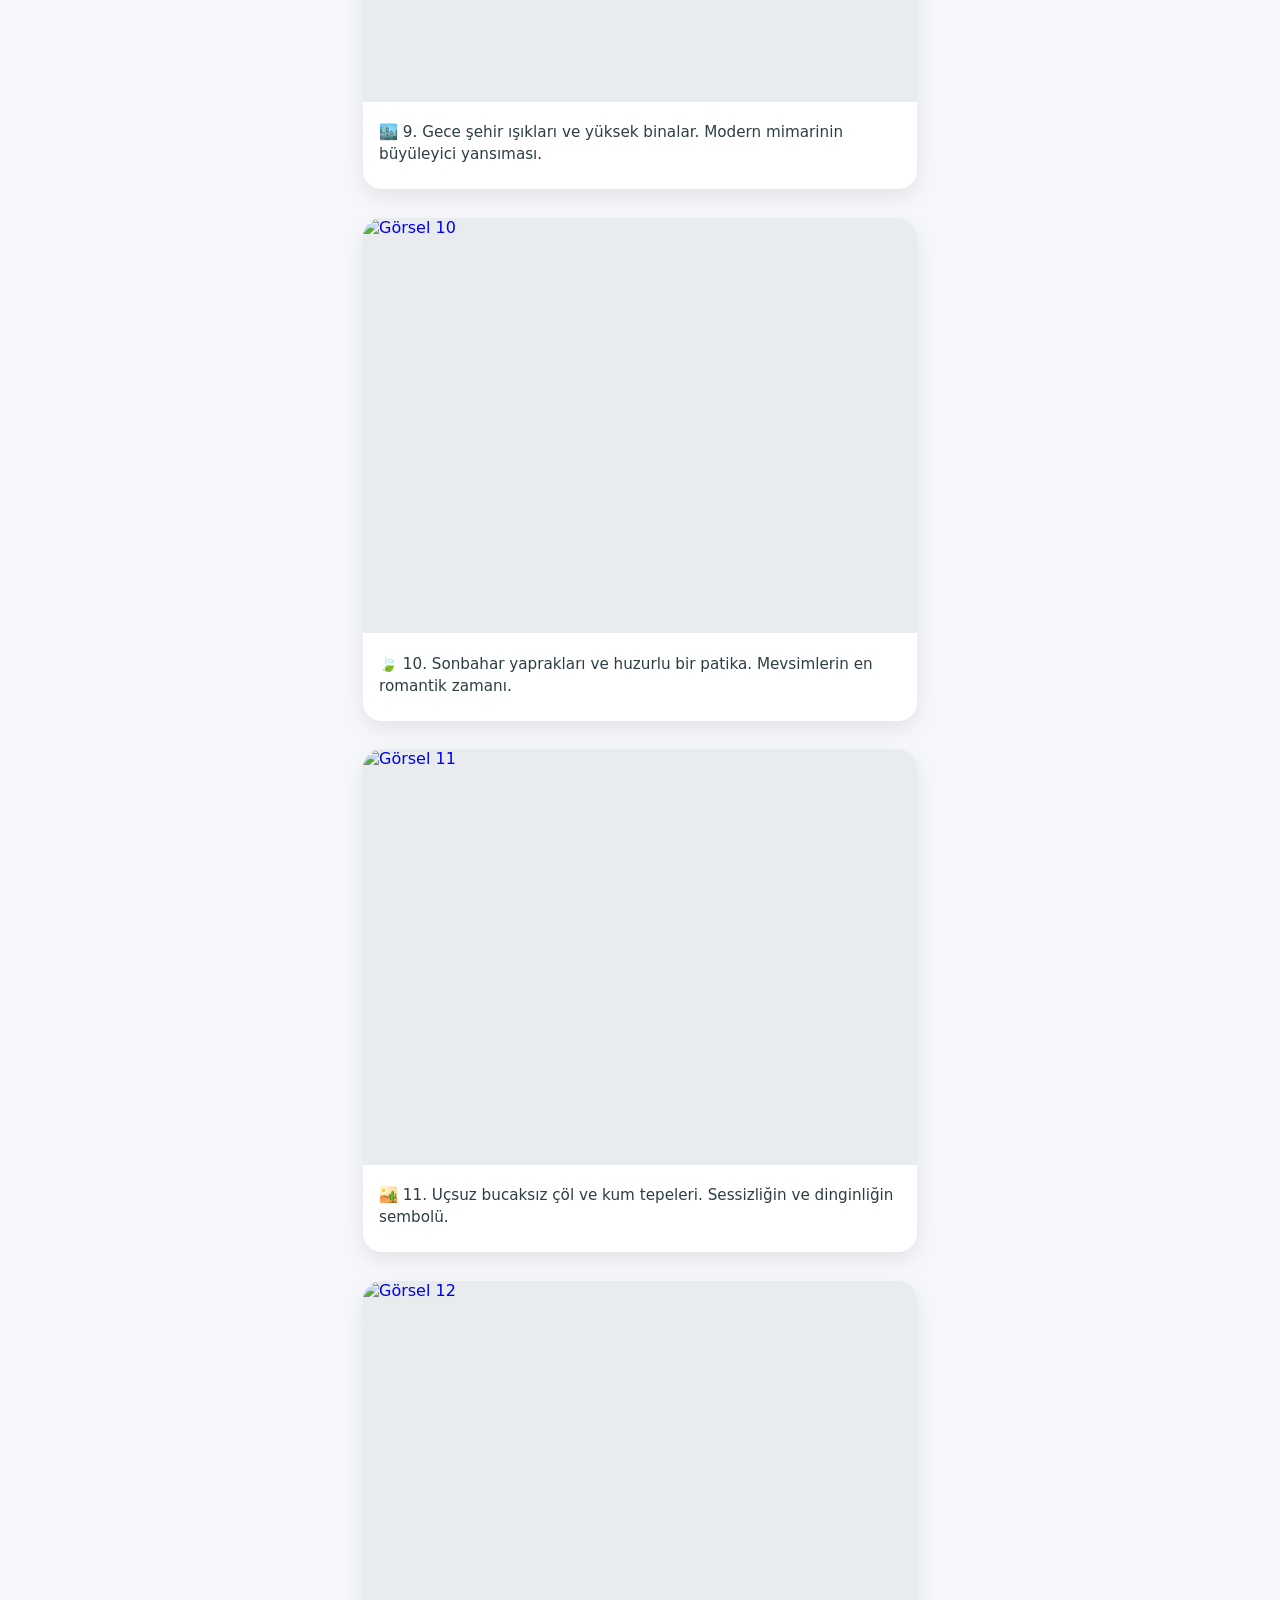
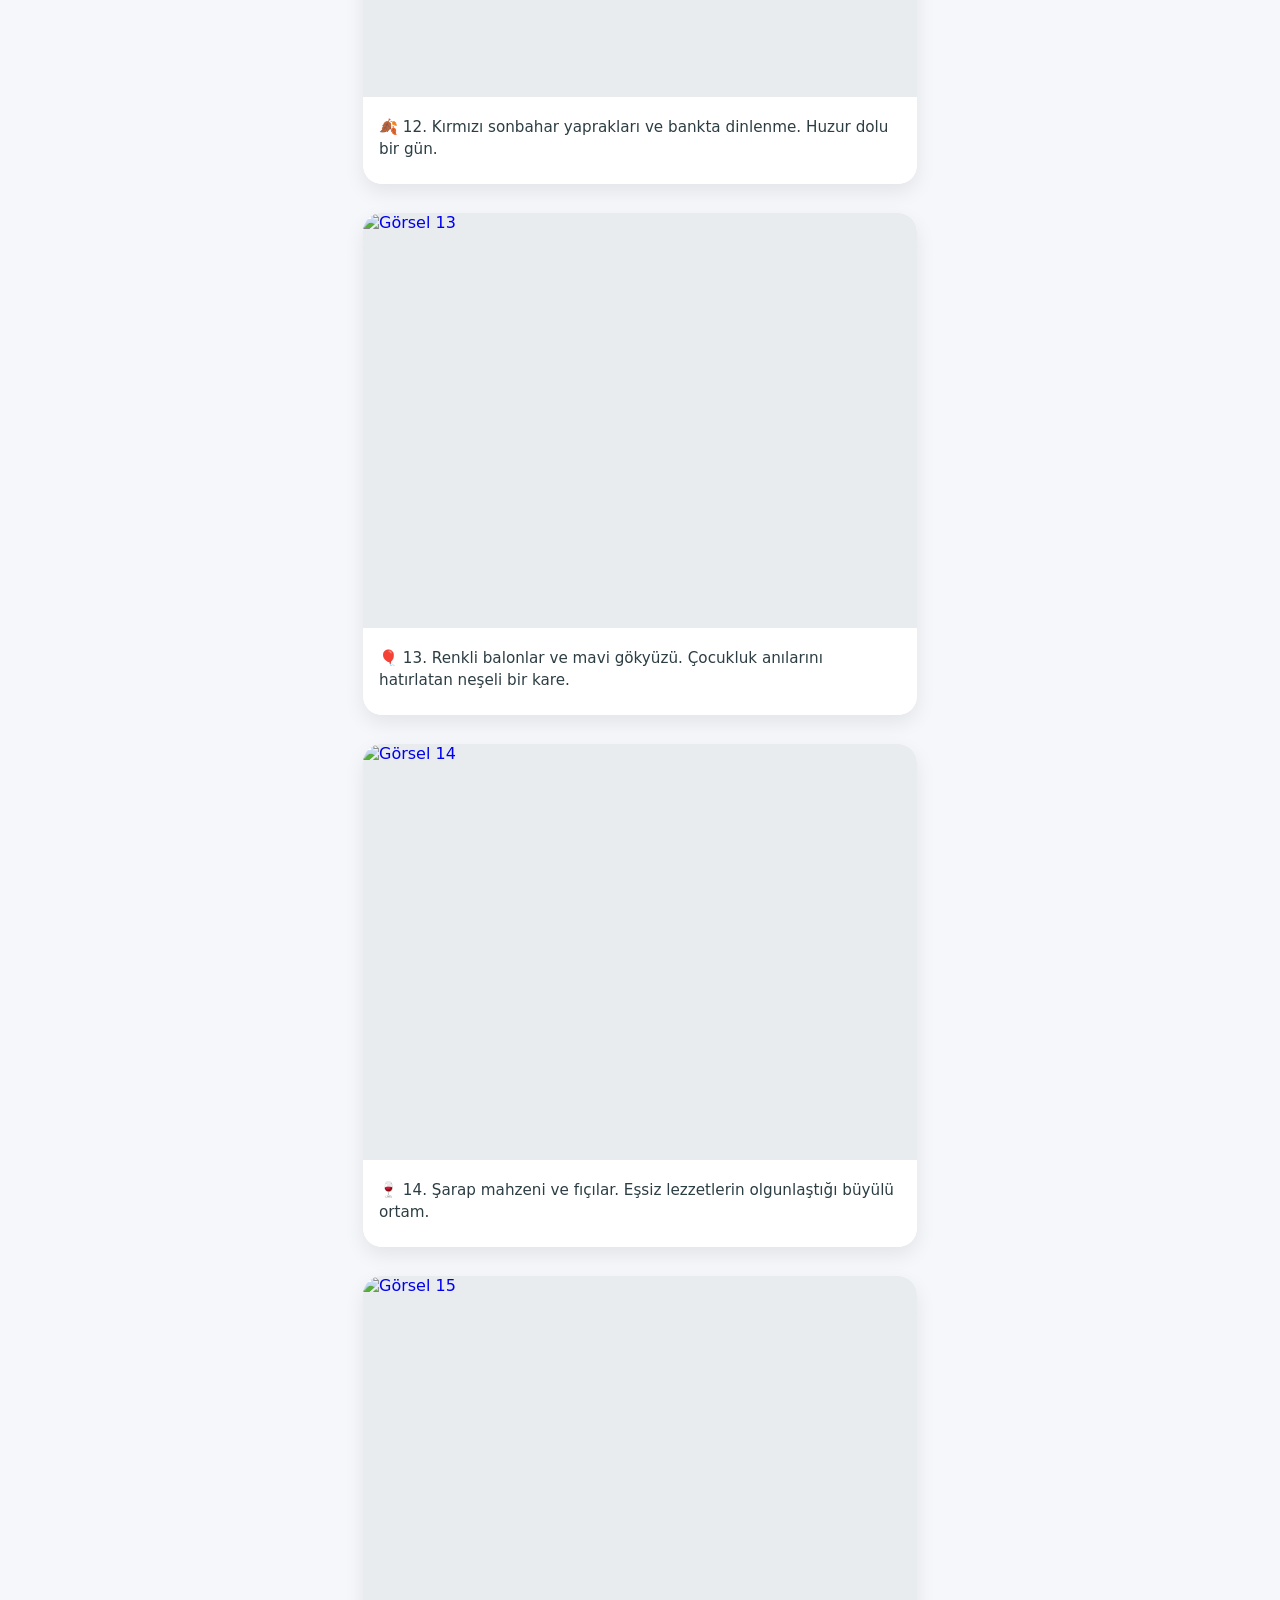
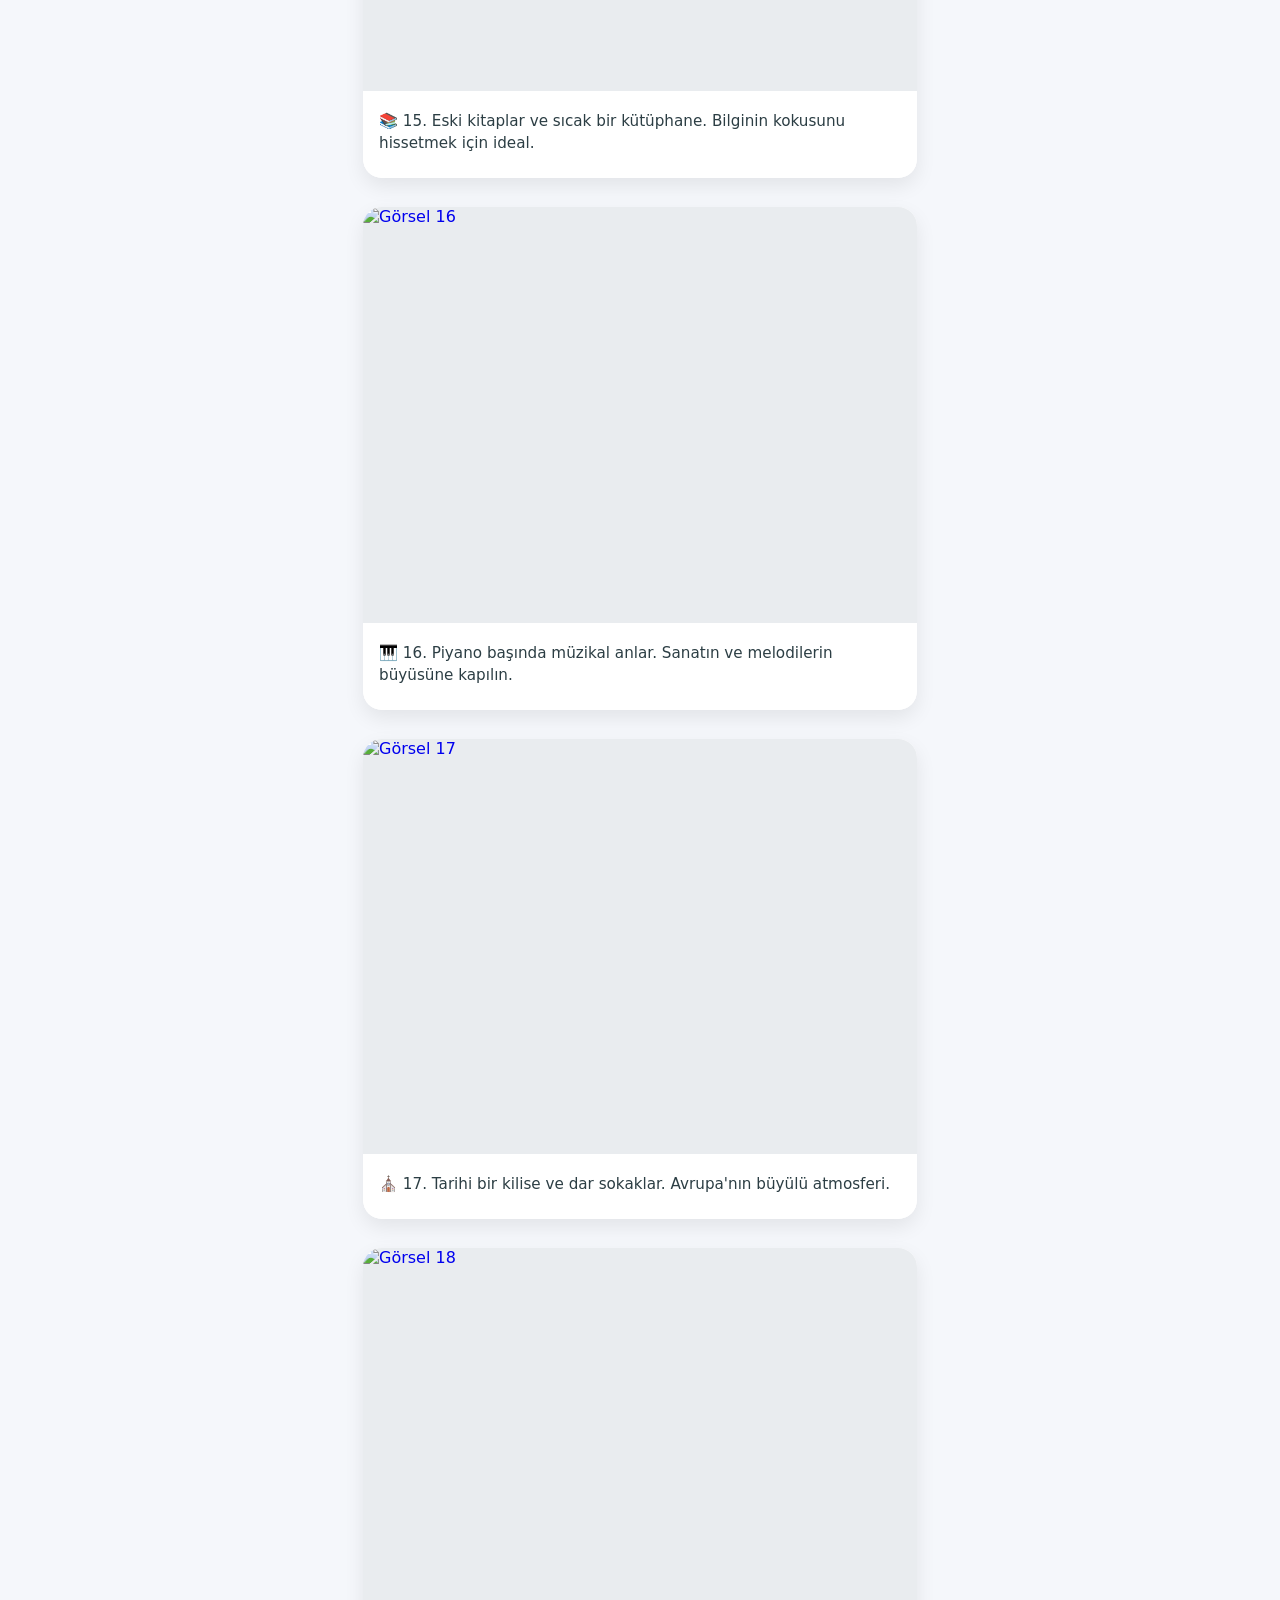
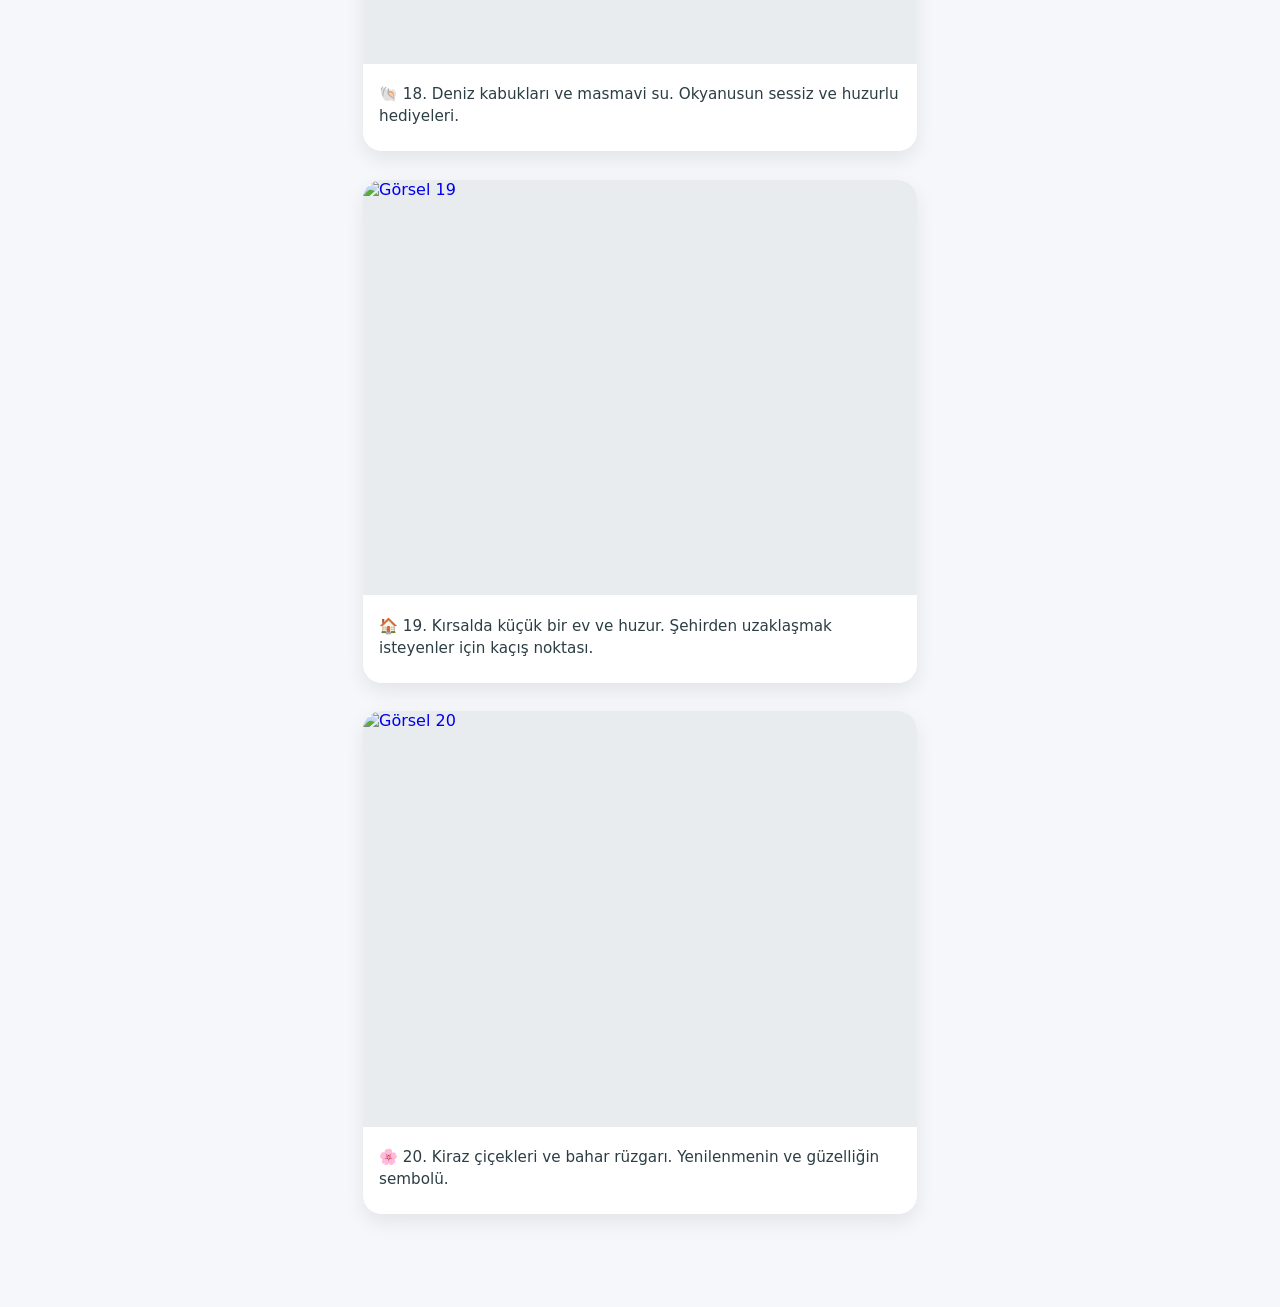
==== commit 28c2e344: "Update fmt.Println message from 'Hello' to 'Goodbye'" ====
--- a/index-baslik.html
+++ b/index-baslik.html
@@ -10,6 +10,7 @@
     <nav class="navbar">
             <ul class="nav-menu">
                 <button class="buton"><a href="index.html"><img src="logo.png"></a></button> 
+                <button class="geri-tusu"><a href="index.html"><img src="geri-tusu.png"></a></button> 
             </ul>
        
     </nav>
@@ -443,4 +444,4 @@
         </div>
     </div>
 </body>
-</html>+</html>
--- a/style.css
+++ b/style.css
@@ -23,7 +23,7 @@
 }
 
 .kart-container {
-    max-width: 450px;
+    max-width: 605px;
     margin: 0 auto;
 }
 
@@ -47,7 +47,7 @@
 
 .kart-resim {
     width: 100%;
-    height: 220px;
+    height: 380px;
     background-size: cover;
     background-position: center;
 }
@@ -312,4 +312,4 @@
         font-size: 0.75rem;
         padding: 0.4rem 1rem;
     }
-}+}
